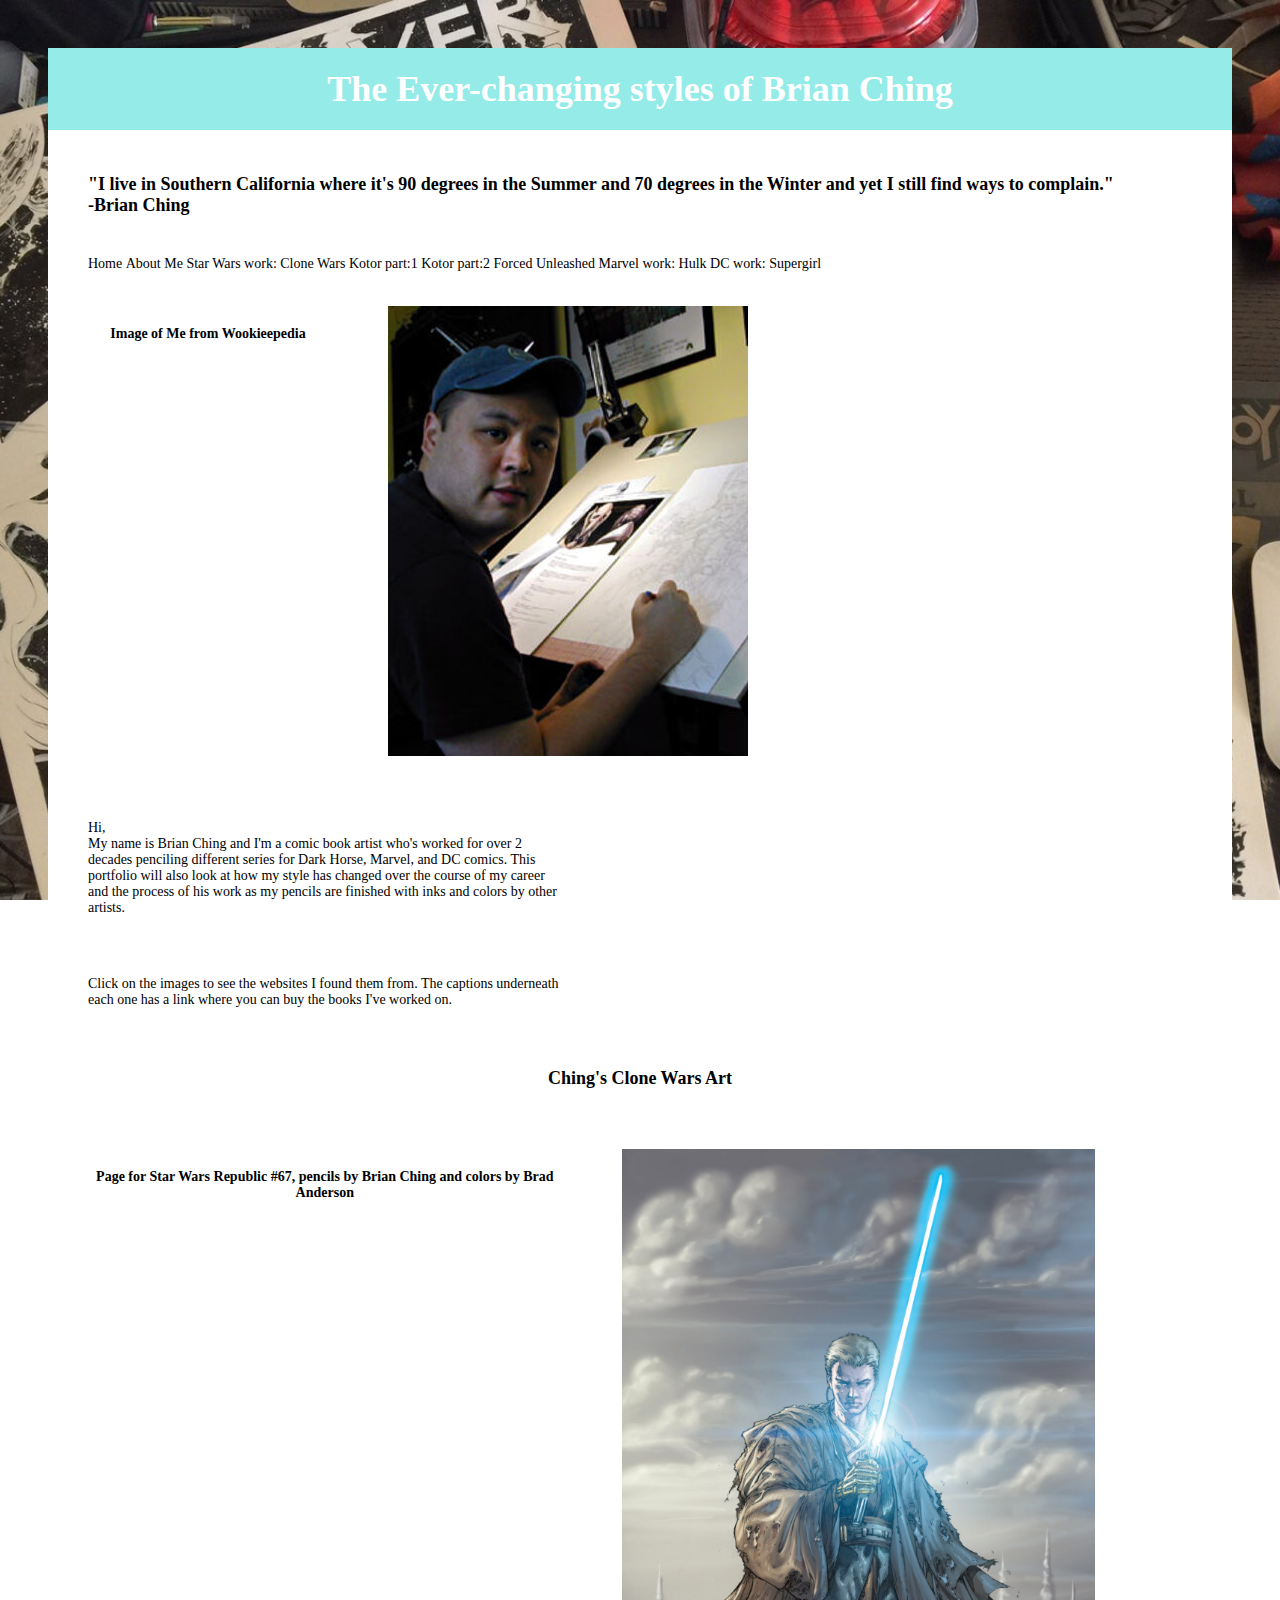
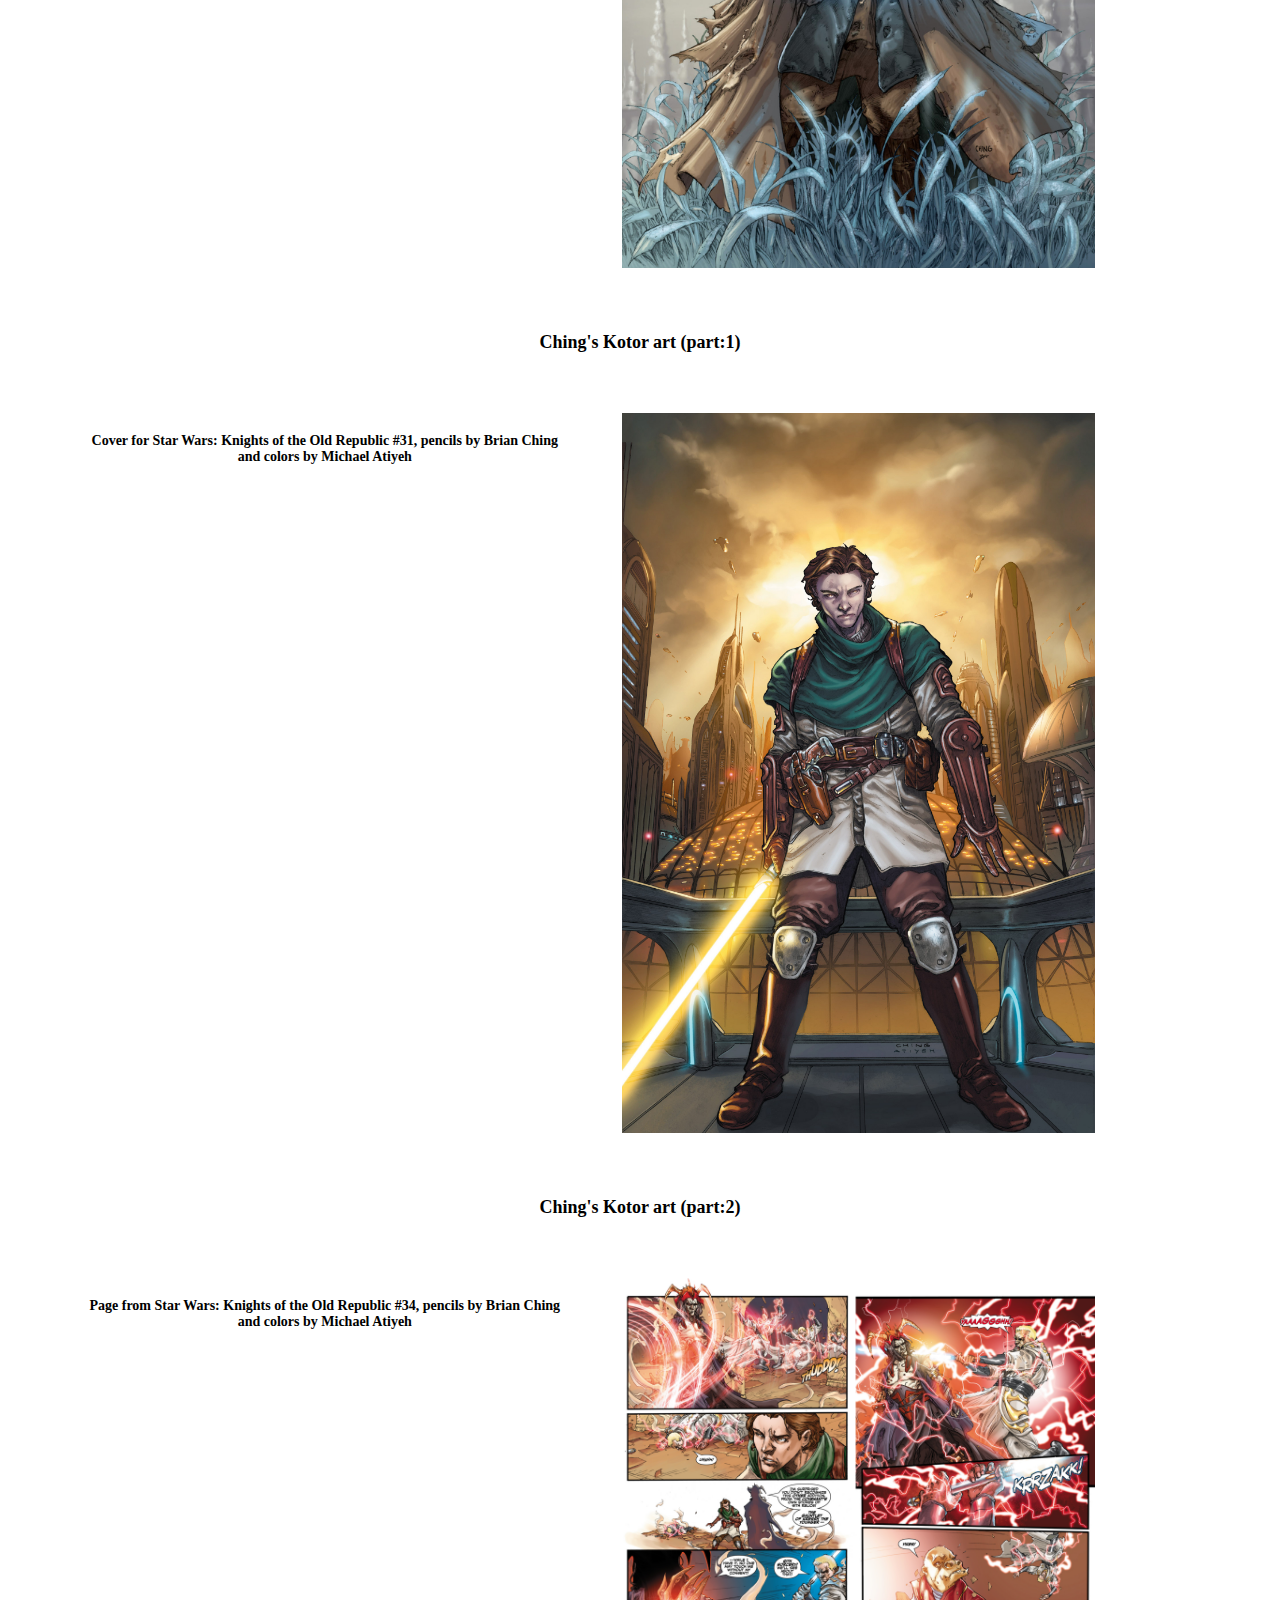
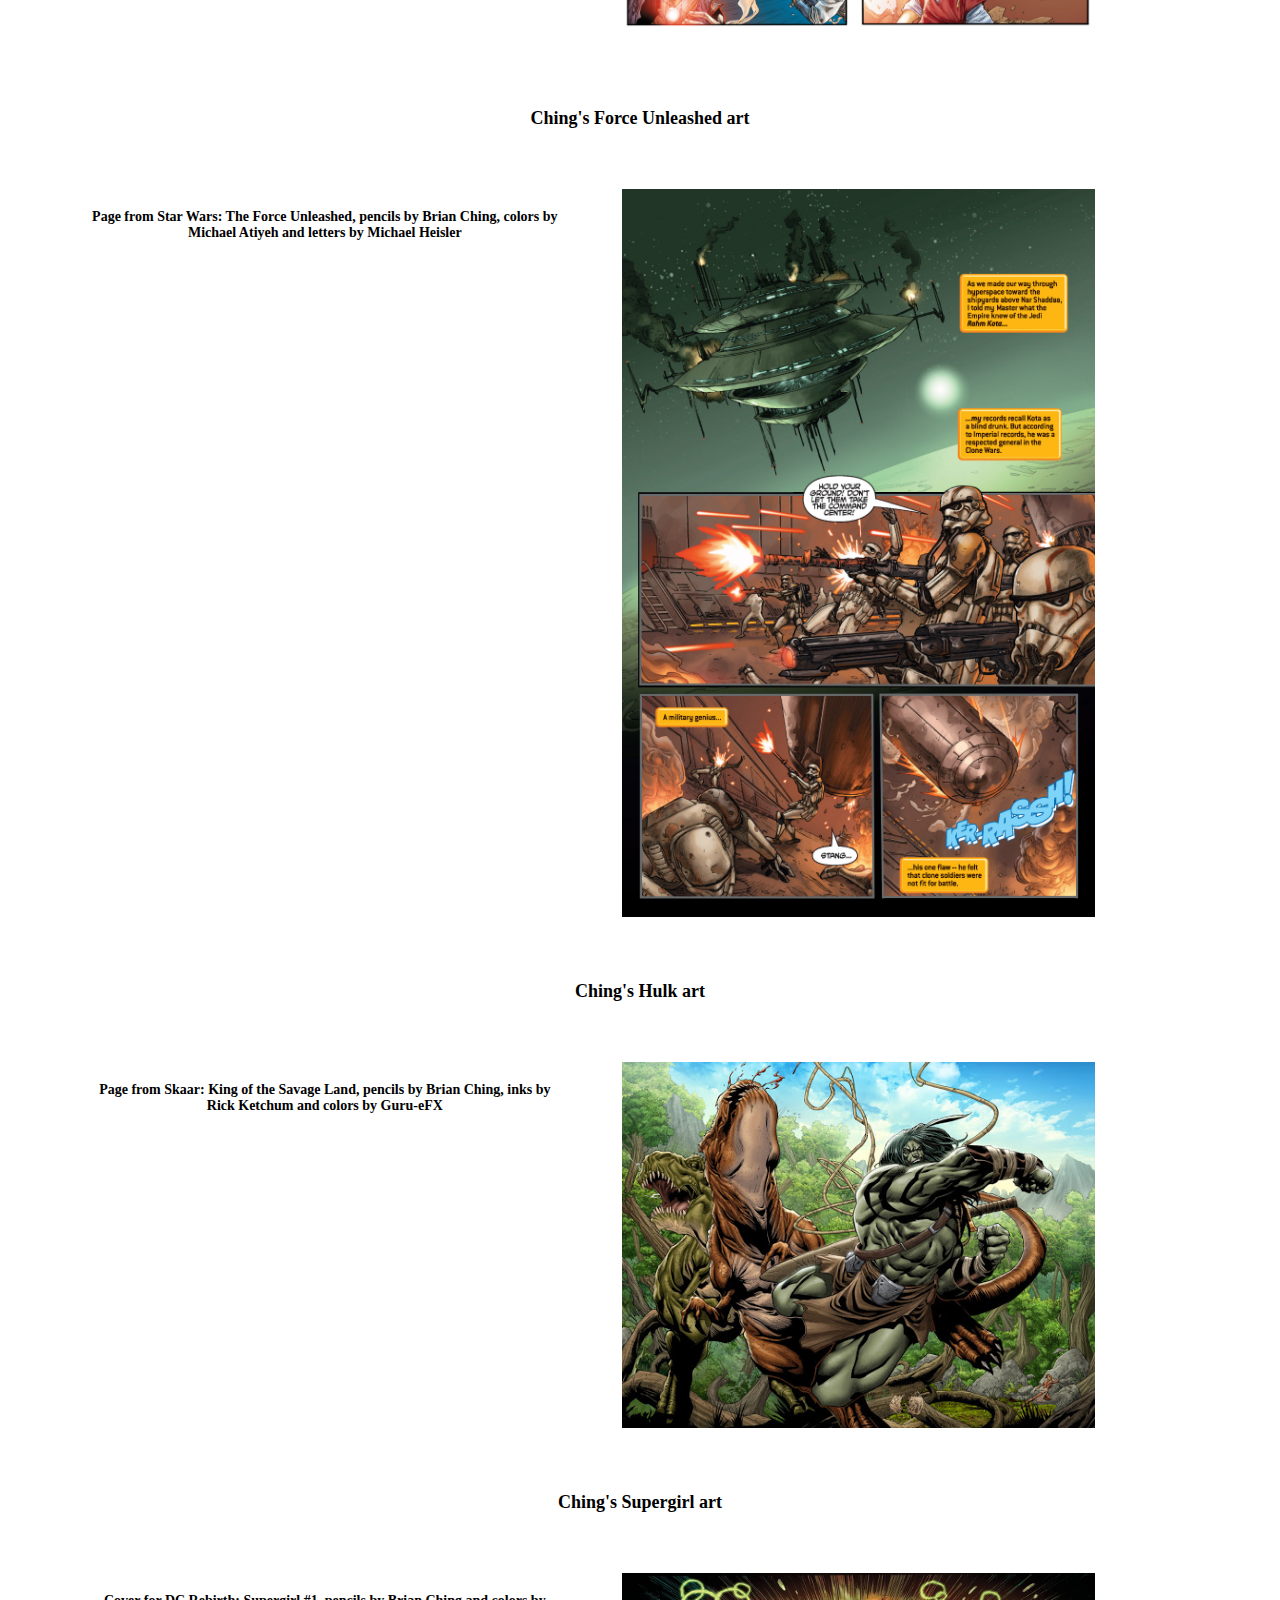
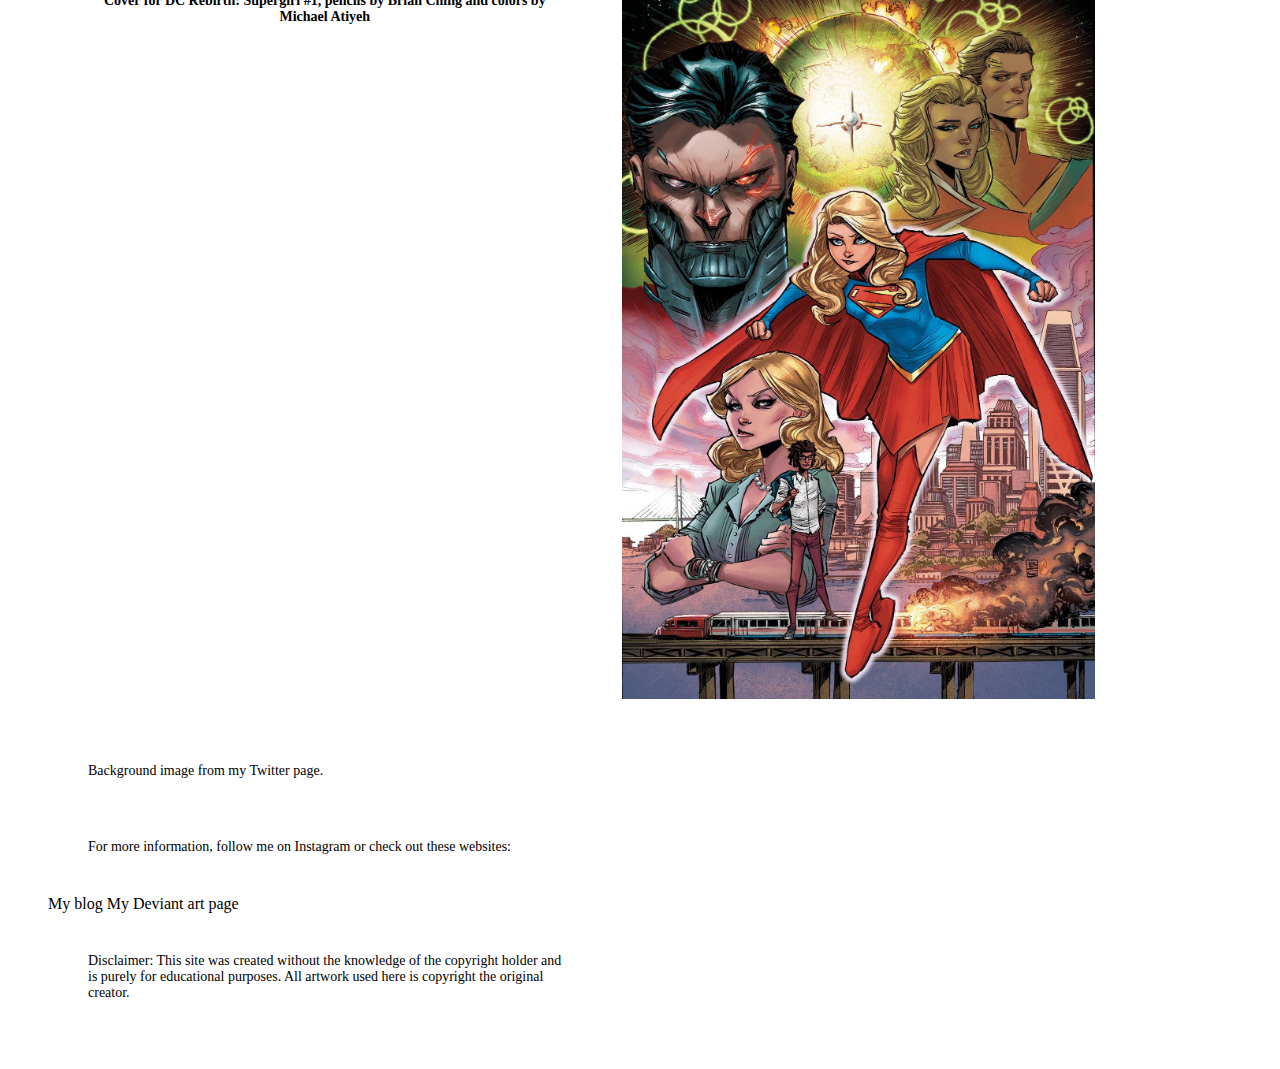
==== index.html @ 66b34fdb "Personalization" ====
<!DOCTYPE html>
<html>
    <head>
        <meta name="robots" content="noindex, nofollow">
        <title>Comic Book Artwork of Brian Ching</title>
        <link href="style.css" type="text/css" rel="stylesheet">
    </head>

    <body>
    
        <section>
        <!-- the content of your page goes here-->
        <h1><a id="title" href="index.html">The Ever-changing styles of Brian Ching</a></h1>
        <h2>"I live in Southern California where it's 90 degrees in the Summer and 70 degrees in the Winter and yet I still find ways to complain."<br>-Brian Ching</h2>
        <na class="nav">
            <ul>
                <li><a href="index.html">Home</a></li>
                <li><a href="aboutme.html">About Me</a></li>
                <li><a>Star Wars work:</a></li>
                <li><a href="clone.html">Clone Wars</a></li>
                <li><a href="kotor1.html">Kotor part:1</a></li>
                <li><a href="kotor2.html">Kotor part:2</a></li>
                <li><a href="unleashed.html">Forced Unleashed</a></li>
                <li><a>Marvel work:</a></li>
                <li><a href="skaar.html">Hulk</a></li>
                <li><a>DC work:</a></li>
                <li><a href="supergirl.html">Supergirl</a></li>
            </ul>
        </na>

        <a href="https://starwars.fandom.com/wiki/Brian_Ching"><img src="images/ching.jpg"></a>

        <h4>Image of Me from <a href="https://starwars.fandom.com/wiki/Brian_Ching">Wookieepedia</a></h4>

        <p>Hi, <br> My name is Brian Ching and I'm a comic book artist who's worked for over 2 decades penciling different series for Dark Horse, Marvel, and DC comics. This portfolio will also look at how my style has changed over the course of my career and the process of his work as my pencils are finished with inks and colors by other artists.</p>

        <p>Click on the images to see the websites I found them from. The captions underneath each one has a link where you can buy the books I've worked on.</p>
    
        <h3><a href="clone.html">Ching's Clone Wars Art</a></h3>

        <a href="https://starwars.fandom.com/wiki/Republic_67:_Forever_Young"><img src="images/cw2.jpg"></a>

        <h4>Page for <a href="https://www.amazon.com/Star-Republic-Great-Power-Restraint/dp/B0032RFLH0">Star Wars Republic #67</a>, pencils by Brian Ching and colors by Brad Anderson</h4>
    
        <h3><a href="kotor1.html">Ching's Kotor art (part:1)</a></h3>

        <a href="http://robertmullin.blogspot.com/p/the-old-republic.html"><img src="images/sw2.jpg"></a>

        <h4>Cover for <a href="https://www.amazon.com/Star-Wars-Knights-Republic-Turnabout/dp/B07H73RQ31">Star Wars: Knights of the Old Republic #31</a>, pencils by Brian Ching and colors by Michael Atiyeh</h4>
    
        <h3><a href="kotor2.html">Ching's Kotor art (part:2)</a></h3>

        <a href="https://www.fireden.net/co/thread/77145881/"><img src="images/kotor4.png"></a>

        <h4>Page from <a href="https://www.amazon.com/Star-Wars-Knights-Republic-2006-2010-ebook/dp/B016B0KQS8/ref=sr_1_2?dchild=1&keywords=knights+of+the+old+republic+%2334&qid=1586544350&s=books&sr=1-2">Star Wars: Knights of the Old Republic #34</a>, pencils by Brian Ching and colors by Michael Atiyeh</h4>
    
        <h3><a href="unleashed.html">Ching's Force Unleashed art</a></h3>

        <a href="https://viewcomics.me/star-wars-the-force-unleashed/issue-Full/20"><img src="images/tfu2.jpg"></a>

        <h4>Page from <a href="https://www.amazon.com/Force-Unleashed-Star-Wars/dp/1593078919/ref=sr_1_1?dchild=1&keywords=star+wars+force+unleashed+comic&qid=1586544060&s=books&sr=1-1">Star Wars: The Force Unleashed</a>, pencils by Brian Ching, colors by Michael Atiyeh and letters by Michael Heisler</h4>
    
        <h3><a href="skaar.html">Ching's Hulk art</a></h3>

        <a href="http://www.comicartcommunity.com/gallery/details.php?image_id=46063"><img src="images/skaar2.jpg"></a>

        <h4>Page from <a href="https://www.amazon.com/Skaar-King-Savage-Rob-Williams/dp/0785156941/ref=sr_1_2?dchild=1&keywords=skaar&qid=1586544020&s=books&sr=1-2">Skaar: King of the Savage Land</a>, pencils by Brian Ching, inks by Rick Ketchum and colors by Guru-eFX</h4>
    
        <h3><a href="supergirl.html">Ching's Supergirl art</a></h3>

        <a href="https://www.amazon.com/Supergirl-1-Brian-Ching/dp/B01LBHSUY8"><img src="images/super.jpg"></a>

        <h4>Cover for <a href="https://www.amazon.com/Supergirl-1-Brian-Ching/dp/B01LBHSUY8">DC Rebirth: Supergirl #1</a>, pencils by Brian Ching and colors by Michael Atiyeh</h4>

        <p>Background image from my <a href="https://twitter.com/chingbrian/status/1060637676510953472/photo/1">Twitter page.</a></p>

        <footer>
   
            <p>For more information, follow me on Instagram or check out these websites:</p>
   
            <a href="http://brianching.blogspot.com/">My blog</a>
        
            <a href="https://www.deviantart.com/bching">My Deviant art page</a>

            <p>Disclaimer: This site was created without the knowledge of the copyright holder and is purely for educational purposes. All artwork used here is copyright the original creator.</p>
        </footer>
    </section>
    </body>
</html>
---- style.css ----
p {
    color: black;
    font-size: 14px;
    background-color: white;
    padding: 20px;
    min-width: 240px;
    max-width: 40%;
    margin: 20px;
}

ul {
    font-size: 14px;
    list-style: none;
}

li {
    display: inline-block;
}

a {
    color: black;
    text-decoration: none;
}

h1 {
    text-align: center;
    display: block;
    font-size: 36px;
    background-color: #94ebe8;
    padding: 20px;
    min-width: 240px;
    max-width: 100%;
    font-family: Source Sans Pro;
}

h2 {
    background-color: white;
    padding: 20px;
    font-size: 18px;
    max-width: 100%;
    margin: 20px;
    min-width: 240px;
    display: block;
    font-family: Source Sans Pro;
}

h3 {
    background-color: white;
    display: block;
    padding: 20px;
    text-align: center;
    font-size: 18px;
    margin: 20px;
    min-width: 240px;
    max-width: 100%;
}

h4 {
    background-color: white;
    float: left;
    padding: 20px;
    text-align: center;
    font-size: 14px;
    max-width: 40%;
    margin: 20px;
    min-width: 240px;
}

section {
    background-color: white;
    min-width: 280px;
    margin: 40px;
    max-width: 100%;
    position: relative;
}

body {
    background-image: url("images/background.jpg");
    position: relative;
    background-size: 100%;
    background-attachment: fixed;
    display: inline-block;
}

img {
    min-width: 240px;
    max-width: 40%;
    margin: 20px;
}

#title {
    color: white;
}

footer {
    display: block;
    min-width: 240px;
    max-width: 100%;
}

@font-face {
    font-family: Source Sans Pro;
    src: "fonts/SourceSansPro-Regular";
}
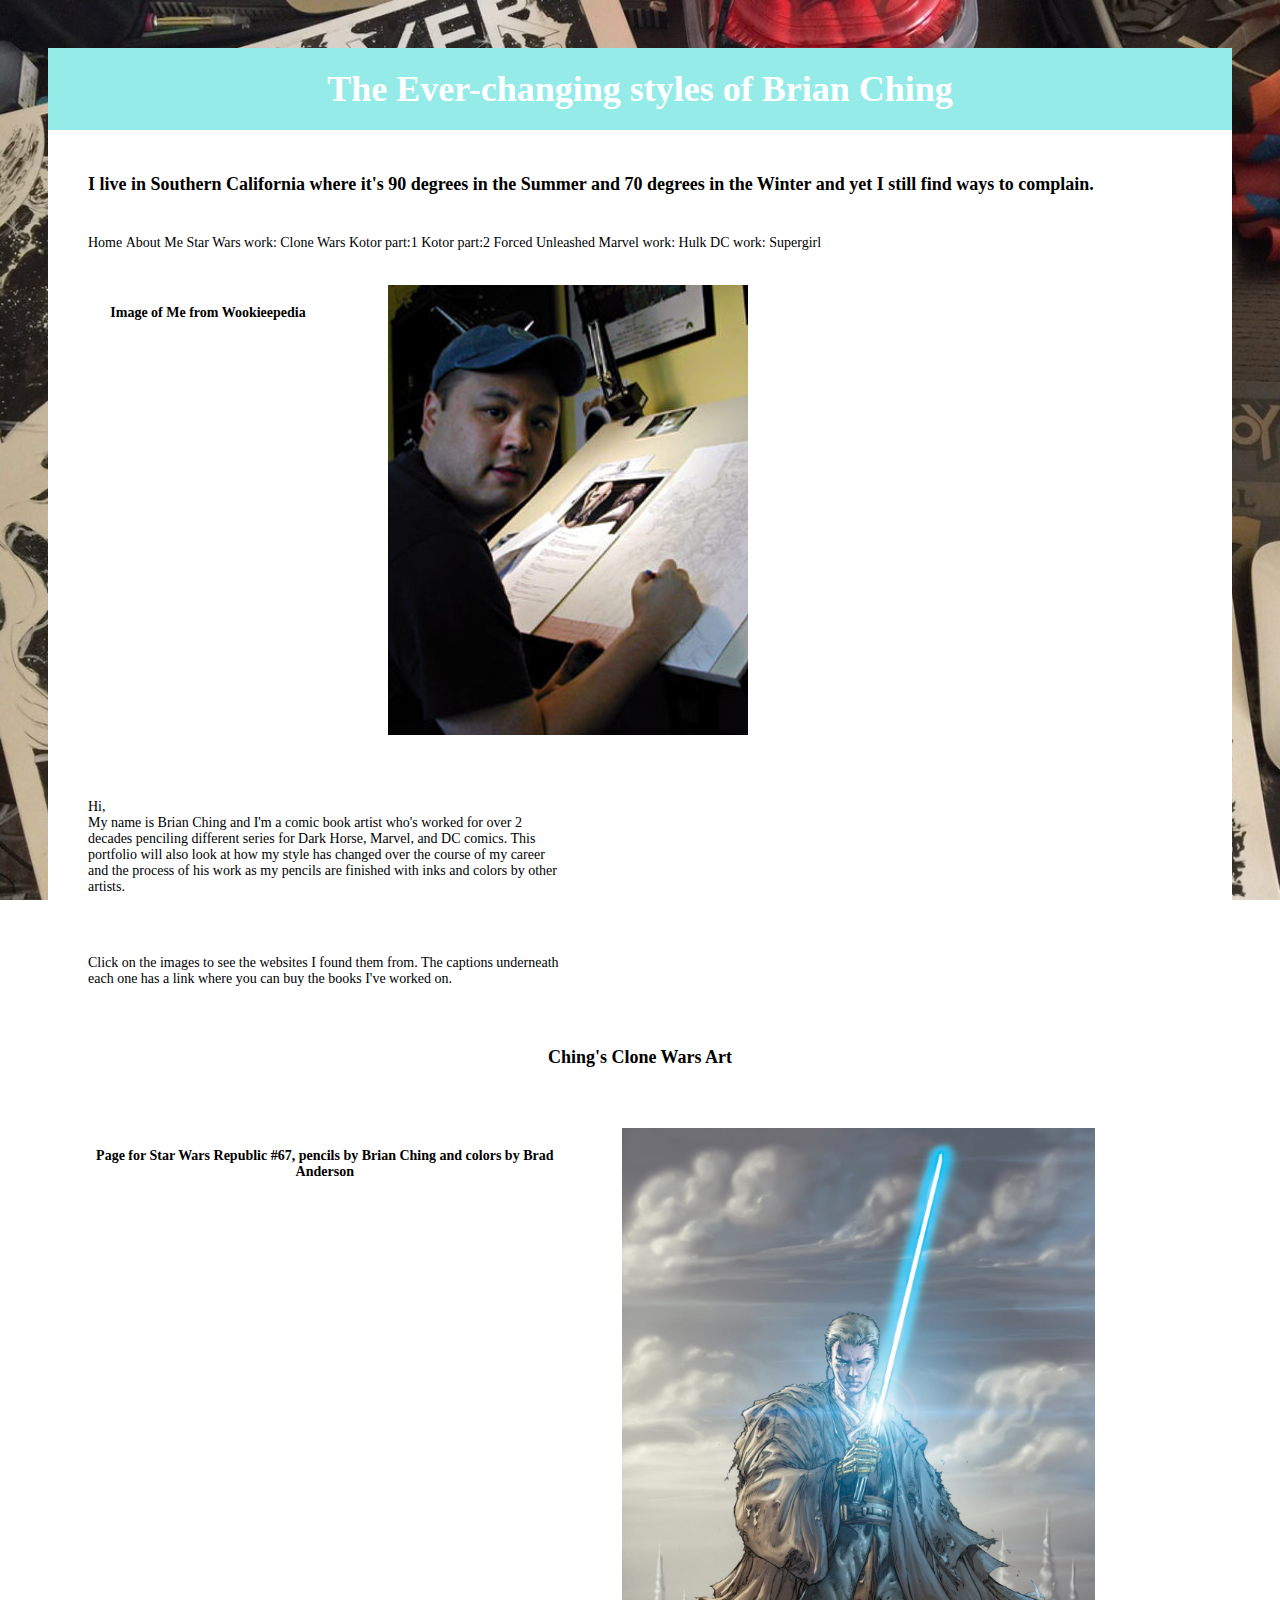
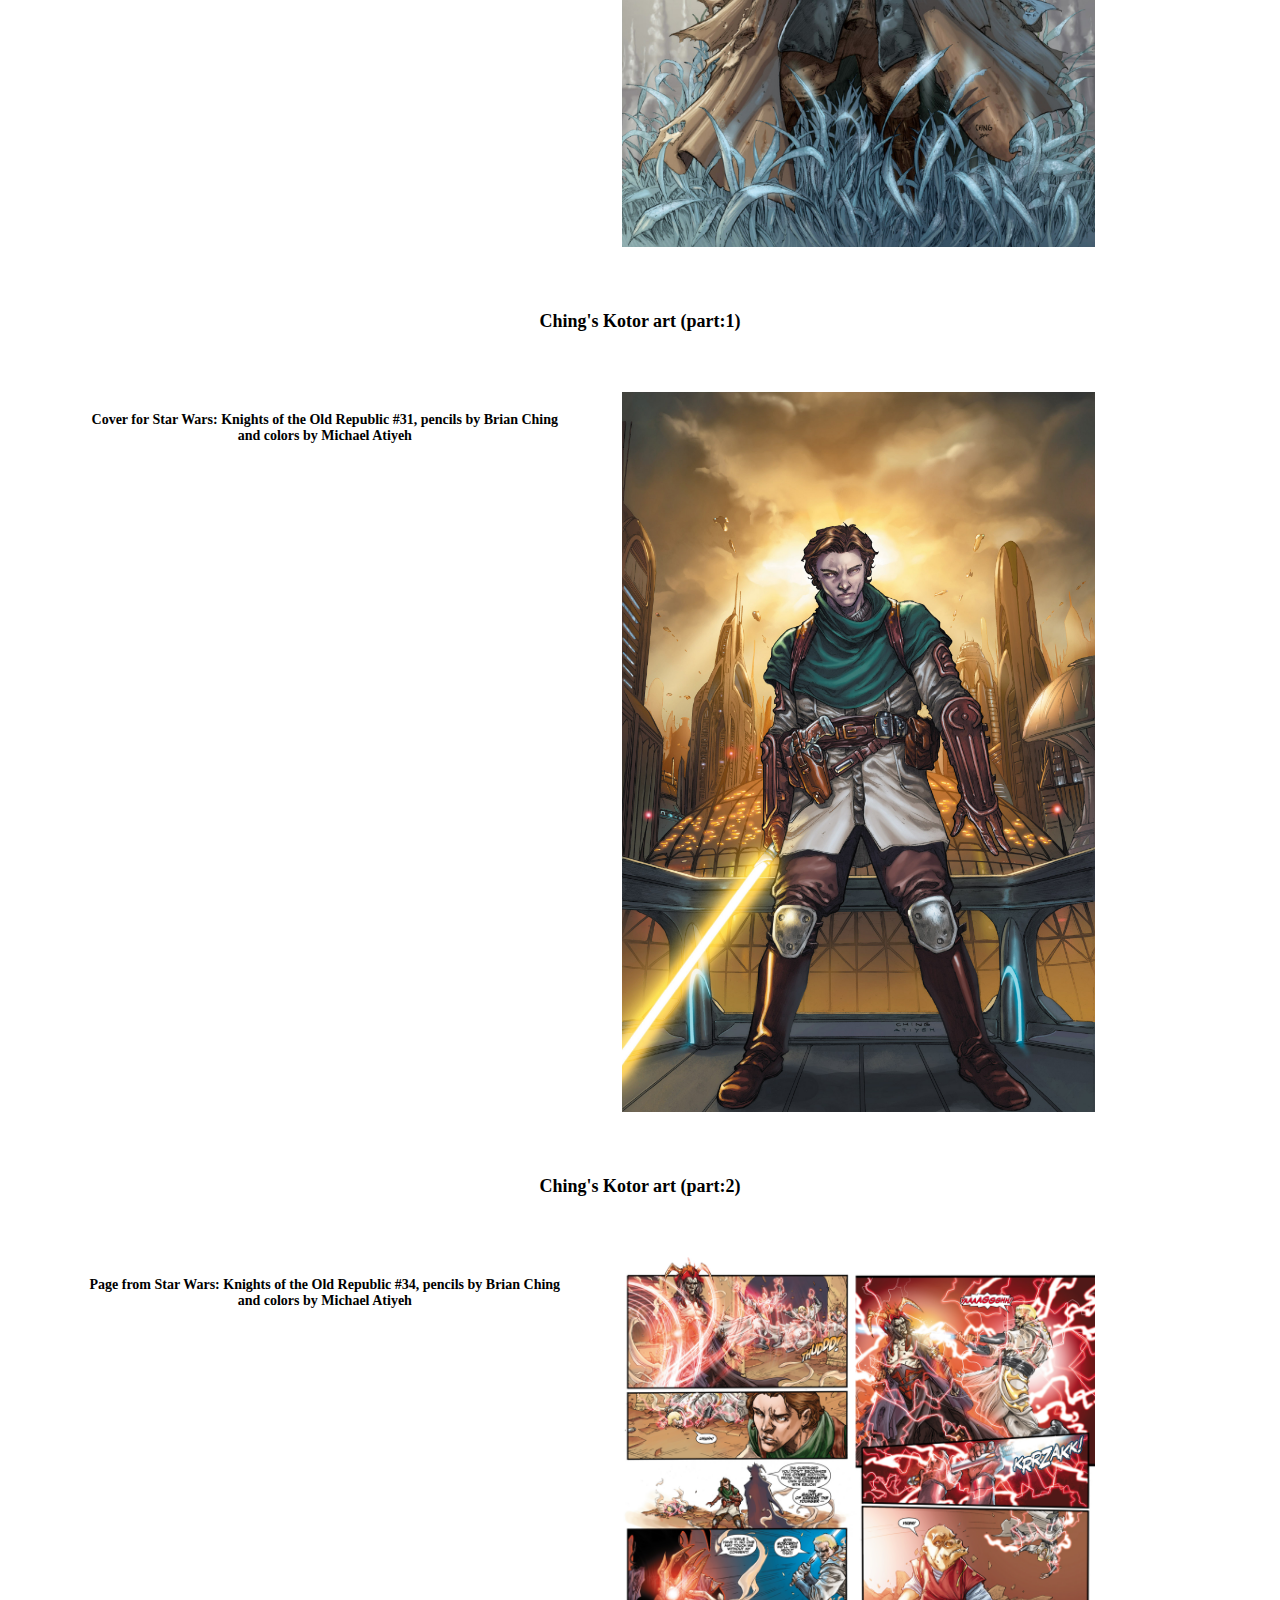
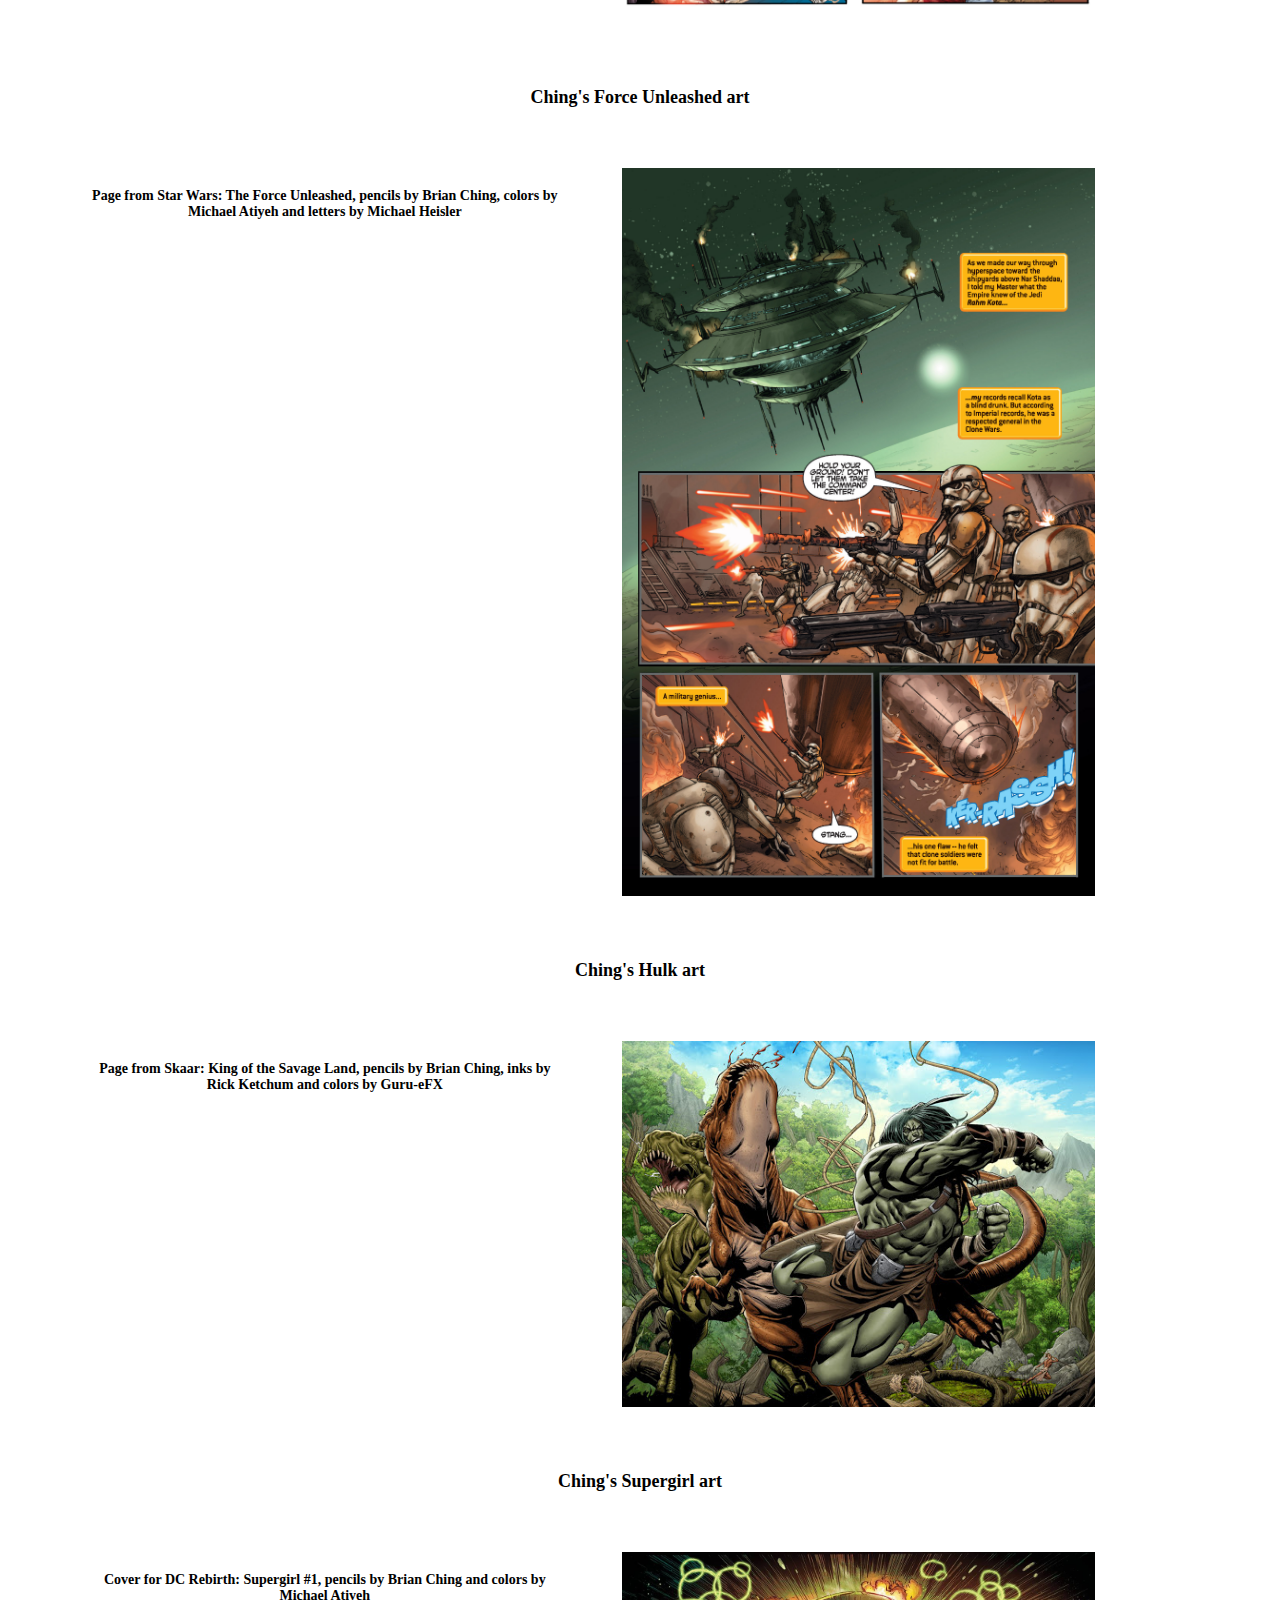
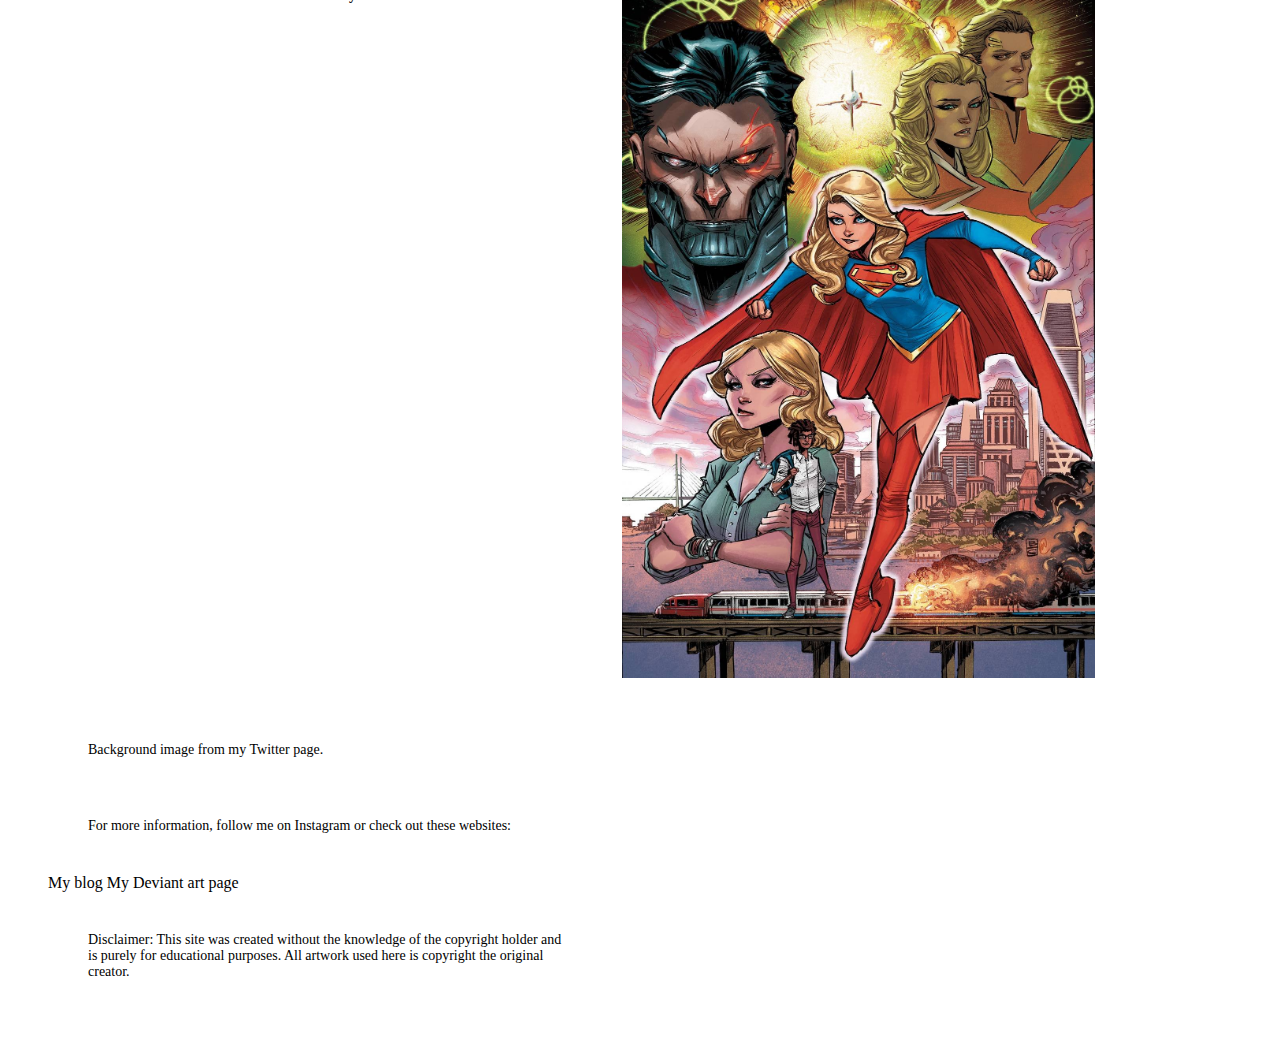
==== commit 194b3b12: "brs gone" ====
--- a/index.html
+++ b/index.html
@@ -11,7 +11,7 @@
         <section>
         <!-- the content of your page goes here-->
         <h1><a id="title" href="index.html">The Ever-changing styles of Brian Ching</a></h1>
-        <h2>"I live in Southern California where it's 90 degrees in the Summer and 70 degrees in the Winter and yet I still find ways to complain."<br>-Brian Ching</h2>
+        <h2>I live in Southern California where it's 90 degrees in the Summer and 70 degrees in the Winter and yet I still find ways to complain.</h2>
         <na class="nav">
             <ul>
                 <li><a href="index.html">Home</a></li>
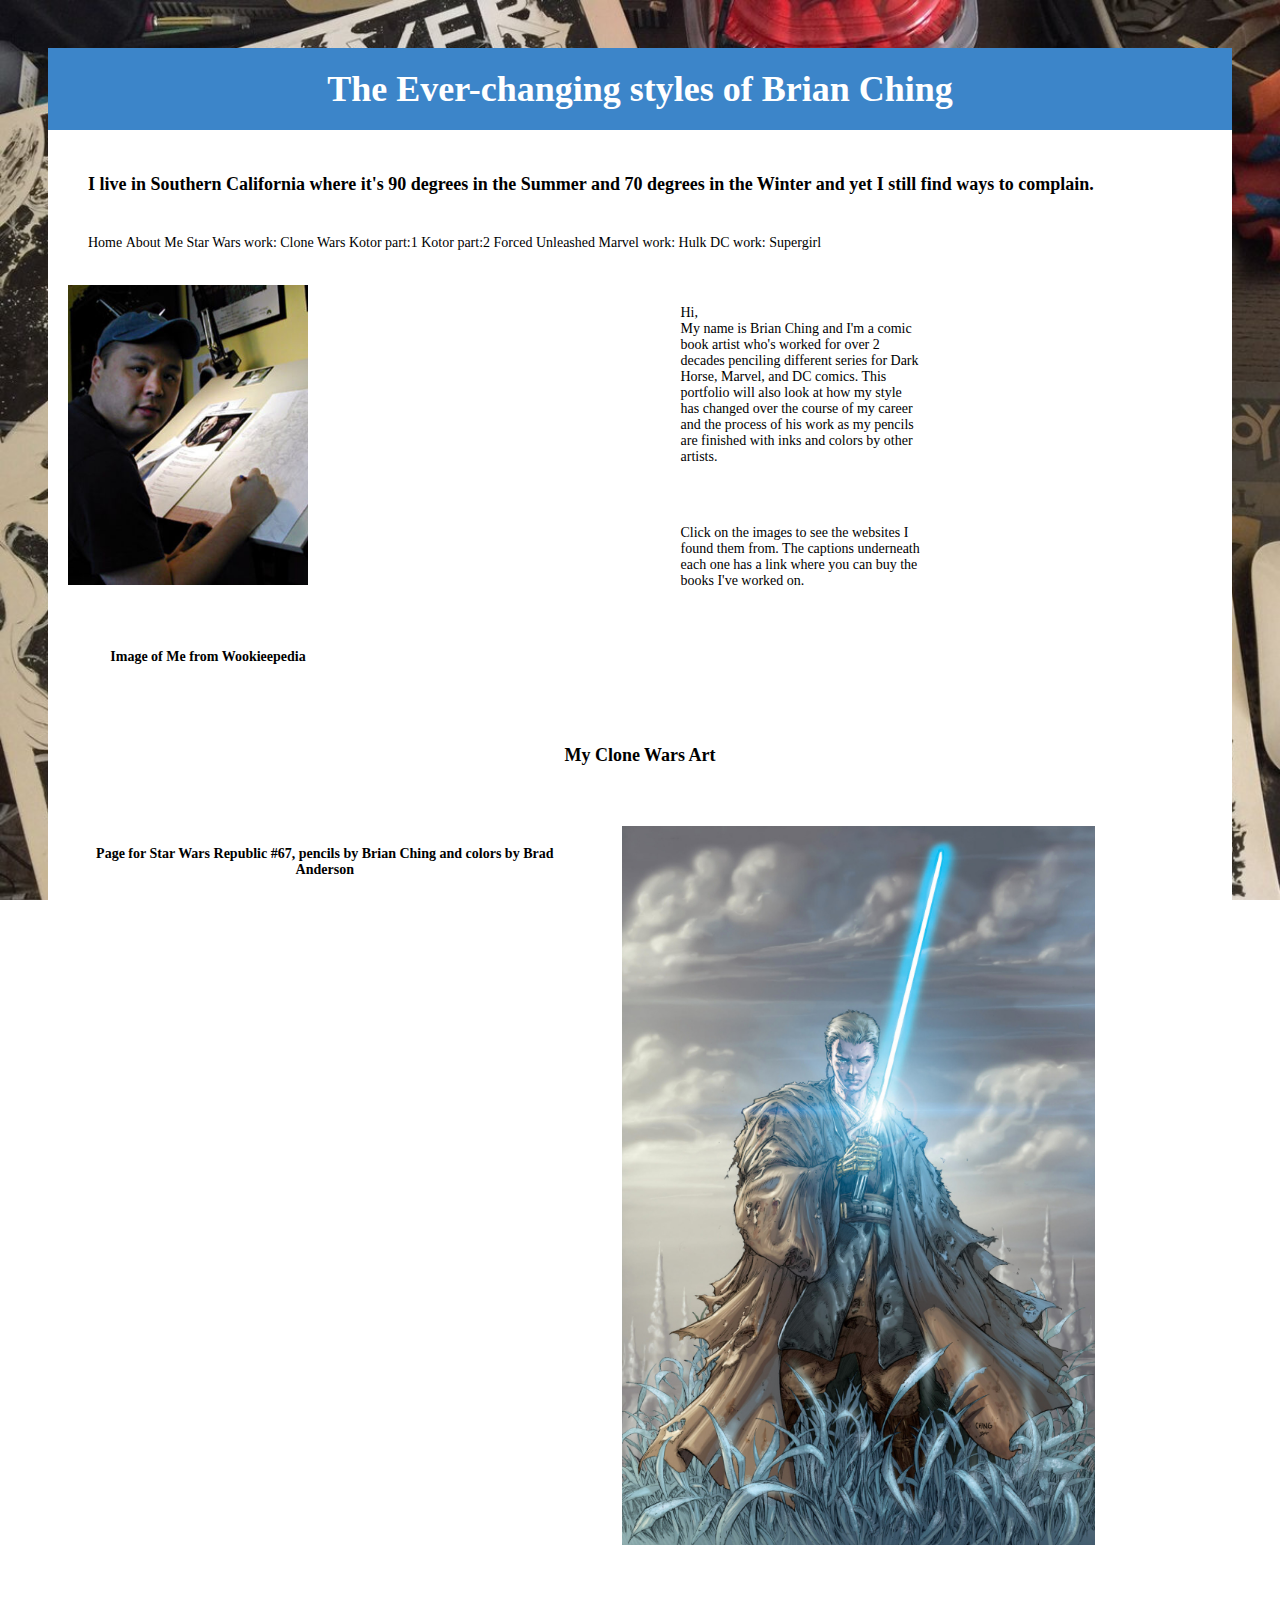
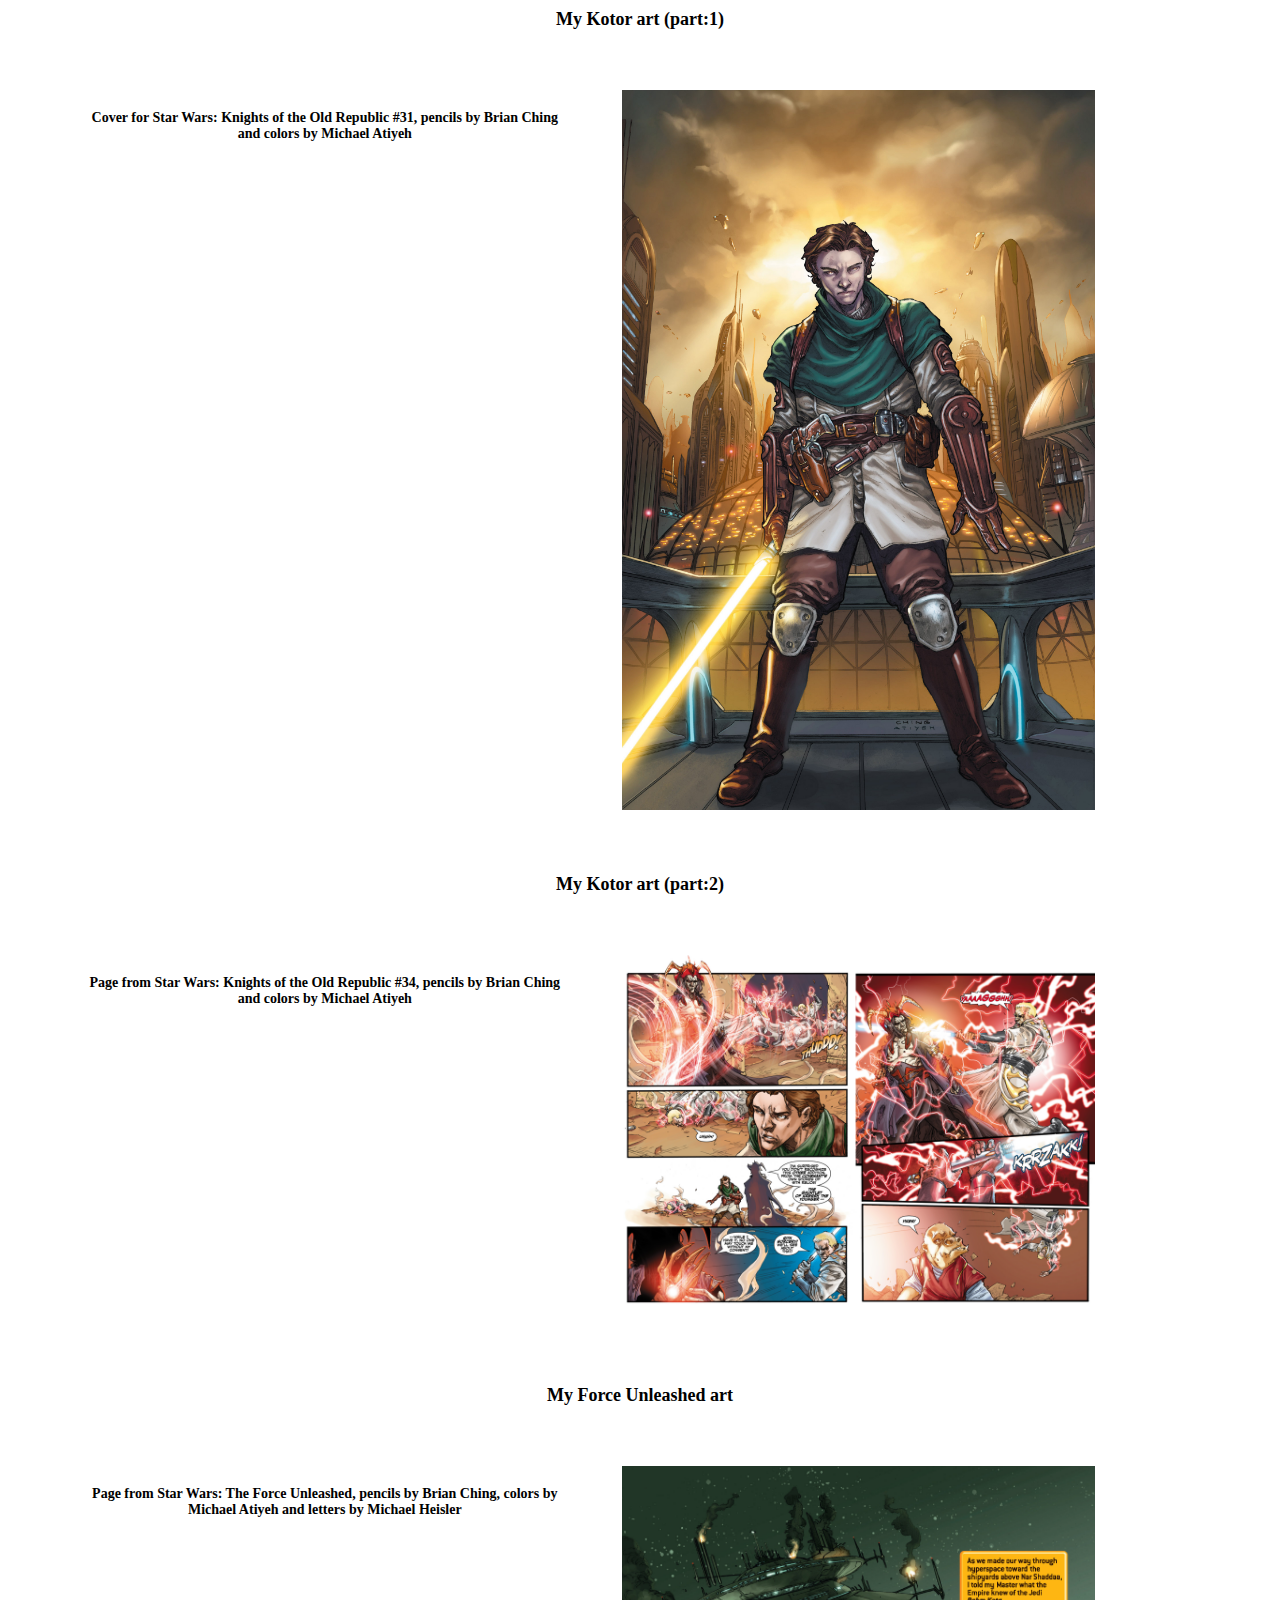
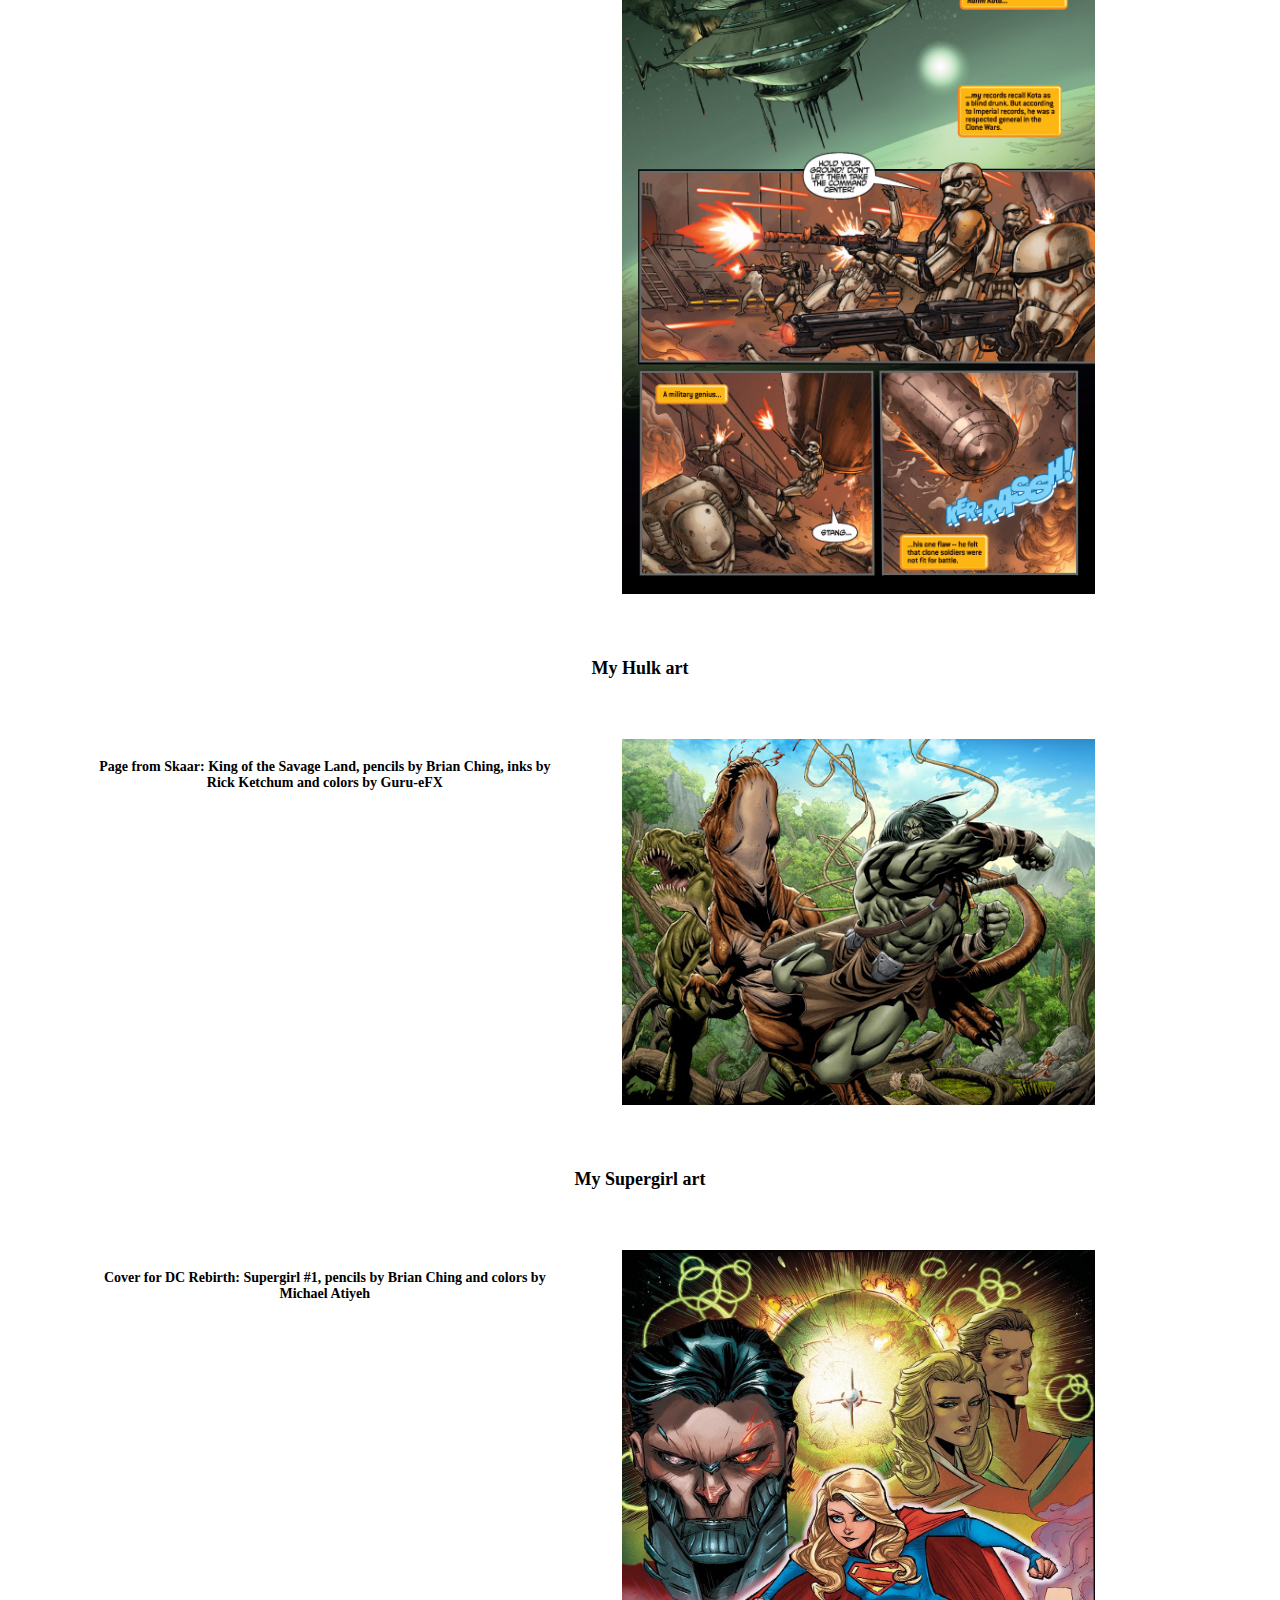
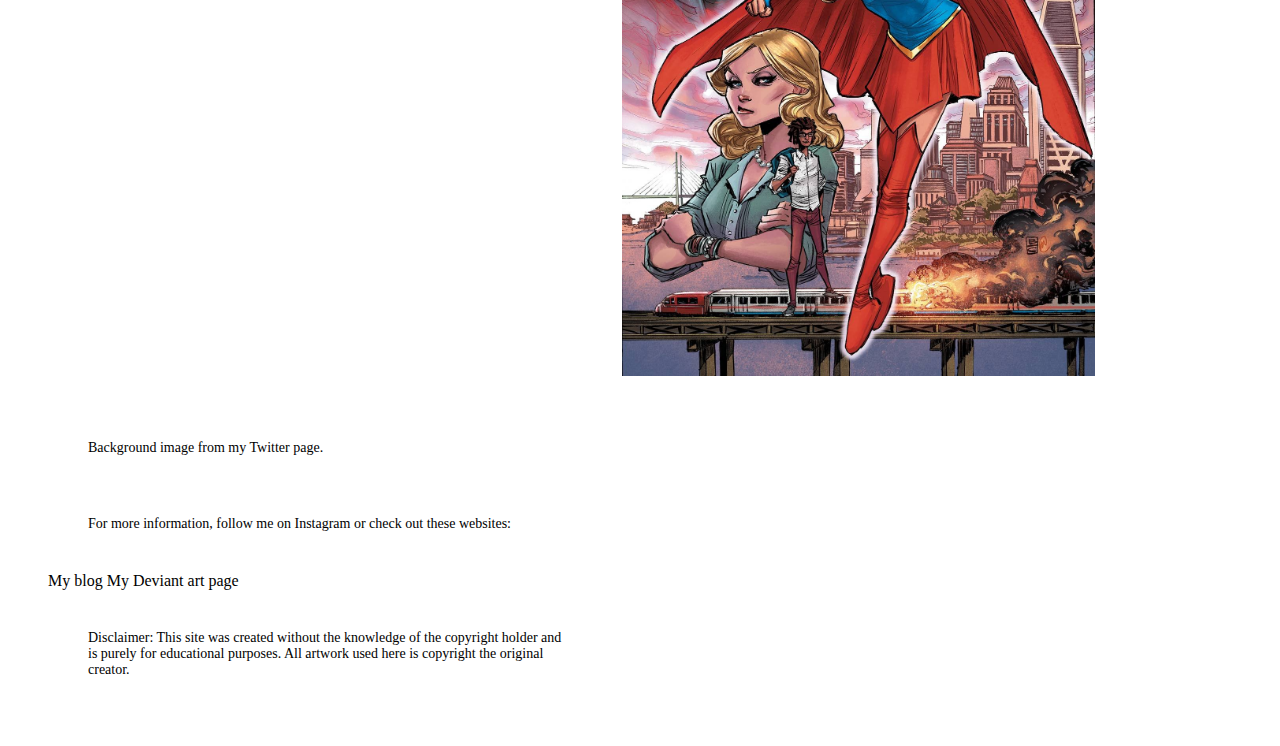
==== commit 4a9d7a6e: "colors and grids" ====
--- a/index.html
+++ b/index.html
@@ -28,45 +28,52 @@
             </ul>
         </na>
 
-        <a href="https://starwars.fandom.com/wiki/Brian_Ching"><img src="images/ching.jpg"></a>
+        <div class="index1">
+            <div class="image1">
+                <a href="https://starwars.fandom.com/wiki/Brian_Ching"><img src="images/ching.jpg"></a>
 
-        <h4>Image of Me from <a href="https://starwars.fandom.com/wiki/Brian_Ching">Wookieepedia</a></h4>
+                <h4>Image of Me from <a href="https://starwars.fandom.com/wiki/Brian_Ching">Wookieepedia</a></h4>
+            </div>
+        
+            <div class="text1">
+                <p>Hi, <br> My name is Brian Ching and I'm a comic book artist who's worked for over 2 decades penciling different series for Dark Horse, Marvel, and DC comics. This portfolio will also look at how my style has changed over the course of my career and the process of his work as my pencils are finished with inks and colors by other artists.</p>
 
-        <p>Hi, <br> My name is Brian Ching and I'm a comic book artist who's worked for over 2 decades penciling different series for Dark Horse, Marvel, and DC comics. This portfolio will also look at how my style has changed over the course of my career and the process of his work as my pencils are finished with inks and colors by other artists.</p>
+                <p>Click on the images to see the websites I found them from. The captions underneath each one has a link where you can buy the books I've worked on.</p>
+            </div>
 
-        <p>Click on the images to see the websites I found them from. The captions underneath each one has a link where you can buy the books I've worked on.</p>
+    </div>
     
-        <h3><a href="clone.html">Ching's Clone Wars Art</a></h3>
+        <h3><a href="clone.html">My Clone Wars Art</a></h3>
 
         <a href="https://starwars.fandom.com/wiki/Republic_67:_Forever_Young"><img src="images/cw2.jpg"></a>
 
         <h4>Page for <a href="https://www.amazon.com/Star-Republic-Great-Power-Restraint/dp/B0032RFLH0">Star Wars Republic #67</a>, pencils by Brian Ching and colors by Brad Anderson</h4>
     
-        <h3><a href="kotor1.html">Ching's Kotor art (part:1)</a></h3>
+        <h3><a href="kotor1.html">My Kotor art (part:1)</a></h3>
 
         <a href="http://robertmullin.blogspot.com/p/the-old-republic.html"><img src="images/sw2.jpg"></a>
 
         <h4>Cover for <a href="https://www.amazon.com/Star-Wars-Knights-Republic-Turnabout/dp/B07H73RQ31">Star Wars: Knights of the Old Republic #31</a>, pencils by Brian Ching and colors by Michael Atiyeh</h4>
     
-        <h3><a href="kotor2.html">Ching's Kotor art (part:2)</a></h3>
+        <h3><a href="kotor2.html">My Kotor art (part:2)</a></h3>
 
         <a href="https://www.fireden.net/co/thread/77145881/"><img src="images/kotor4.png"></a>
 
         <h4>Page from <a href="https://www.amazon.com/Star-Wars-Knights-Republic-2006-2010-ebook/dp/B016B0KQS8/ref=sr_1_2?dchild=1&keywords=knights+of+the+old+republic+%2334&qid=1586544350&s=books&sr=1-2">Star Wars: Knights of the Old Republic #34</a>, pencils by Brian Ching and colors by Michael Atiyeh</h4>
     
-        <h3><a href="unleashed.html">Ching's Force Unleashed art</a></h3>
+        <h3><a href="unleashed.html">My Force Unleashed art</a></h3>
 
         <a href="https://viewcomics.me/star-wars-the-force-unleashed/issue-Full/20"><img src="images/tfu2.jpg"></a>
 
         <h4>Page from <a href="https://www.amazon.com/Force-Unleashed-Star-Wars/dp/1593078919/ref=sr_1_1?dchild=1&keywords=star+wars+force+unleashed+comic&qid=1586544060&s=books&sr=1-1">Star Wars: The Force Unleashed</a>, pencils by Brian Ching, colors by Michael Atiyeh and letters by Michael Heisler</h4>
     
-        <h3><a href="skaar.html">Ching's Hulk art</a></h3>
+        <h3><a href="skaar.html">My Hulk art</a></h3>
 
         <a href="http://www.comicartcommunity.com/gallery/details.php?image_id=46063"><img src="images/skaar2.jpg"></a>
 
         <h4>Page from <a href="https://www.amazon.com/Skaar-King-Savage-Rob-Williams/dp/0785156941/ref=sr_1_2?dchild=1&keywords=skaar&qid=1586544020&s=books&sr=1-2">Skaar: King of the Savage Land</a>, pencils by Brian Ching, inks by Rick Ketchum and colors by Guru-eFX</h4>
     
-        <h3><a href="supergirl.html">Ching's Supergirl art</a></h3>
+        <h3><a href="supergirl.html">My Supergirl art</a></h3>
 
         <a href="https://www.amazon.com/Supergirl-1-Brian-Ching/dp/B01LBHSUY8"><img src="images/super.jpg"></a>
 
--- a/style.css
+++ b/style.css
@@ -15,6 +15,7 @@
 
 li {
     display: inline-block;
+    font-family: Source Sans Pro;
 }
 
 a {
@@ -26,7 +27,7 @@
     text-align: center;
     display: block;
     font-size: 36px;
-    background-color: #94ebe8;
+    background-color: #3c85c9;
     padding: 20px;
     min-width: 240px;
     max-width: 100%;
@@ -98,6 +99,37 @@
     max-width: 100%;
 }
 
+ol li a {
+    opacity: 0;
+    display: block;
+}
+
+ol li a:hover {
+    visibility: visible;
+    opacity: 1;
+    display: block;
+    background-color: #3c85c9;
+    clear: both;
+}
+
+.image1 {
+    grid-area: image;
+    display: block;
+}
+
+.text1 {
+    grid-area: text;
+    display: block;
+}
+
+.index1 {
+    display: grid;
+    grid-template-columns: 1fr 1fr;
+    grid-template-rows: auto;
+    gap: 1px 1px;
+    grid-template-areas: "image text";
+}
+
 @font-face {
     font-family: Source Sans Pro;
     src: "fonts/SourceSansPro-Regular";
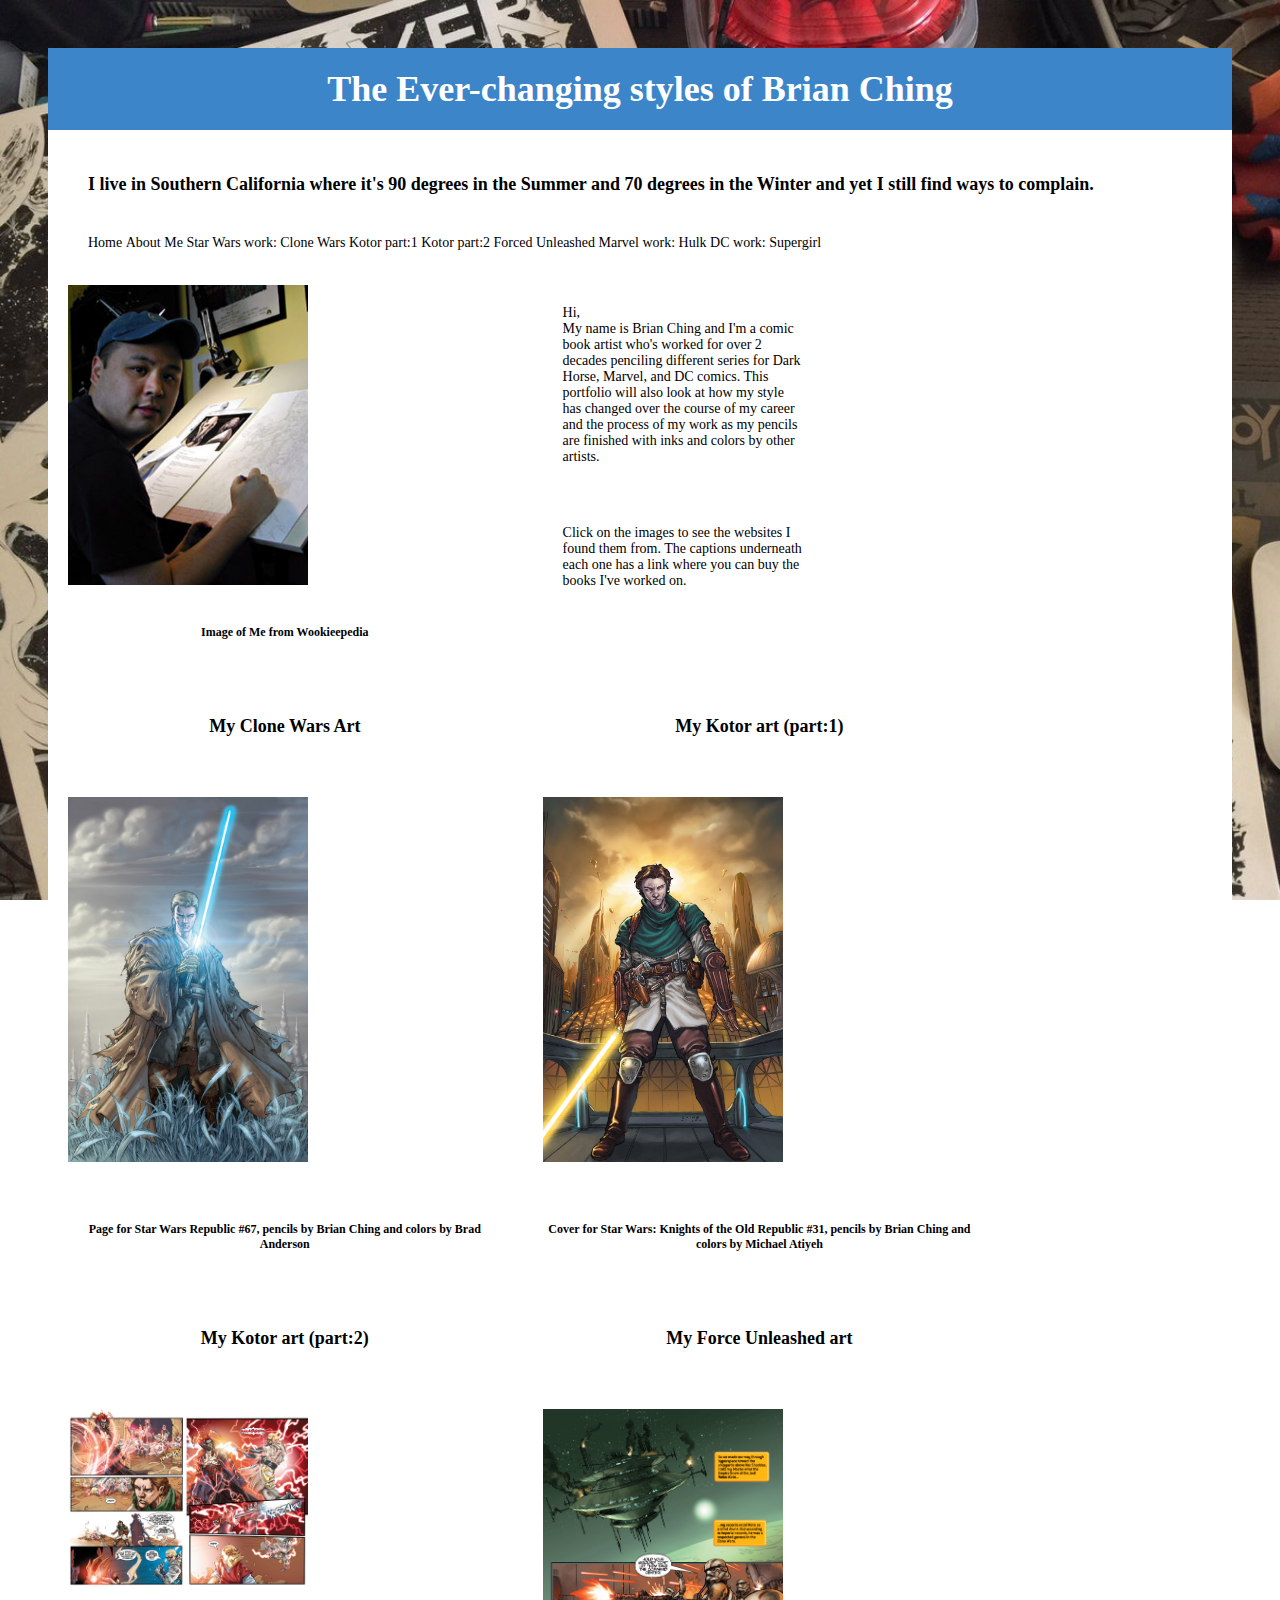
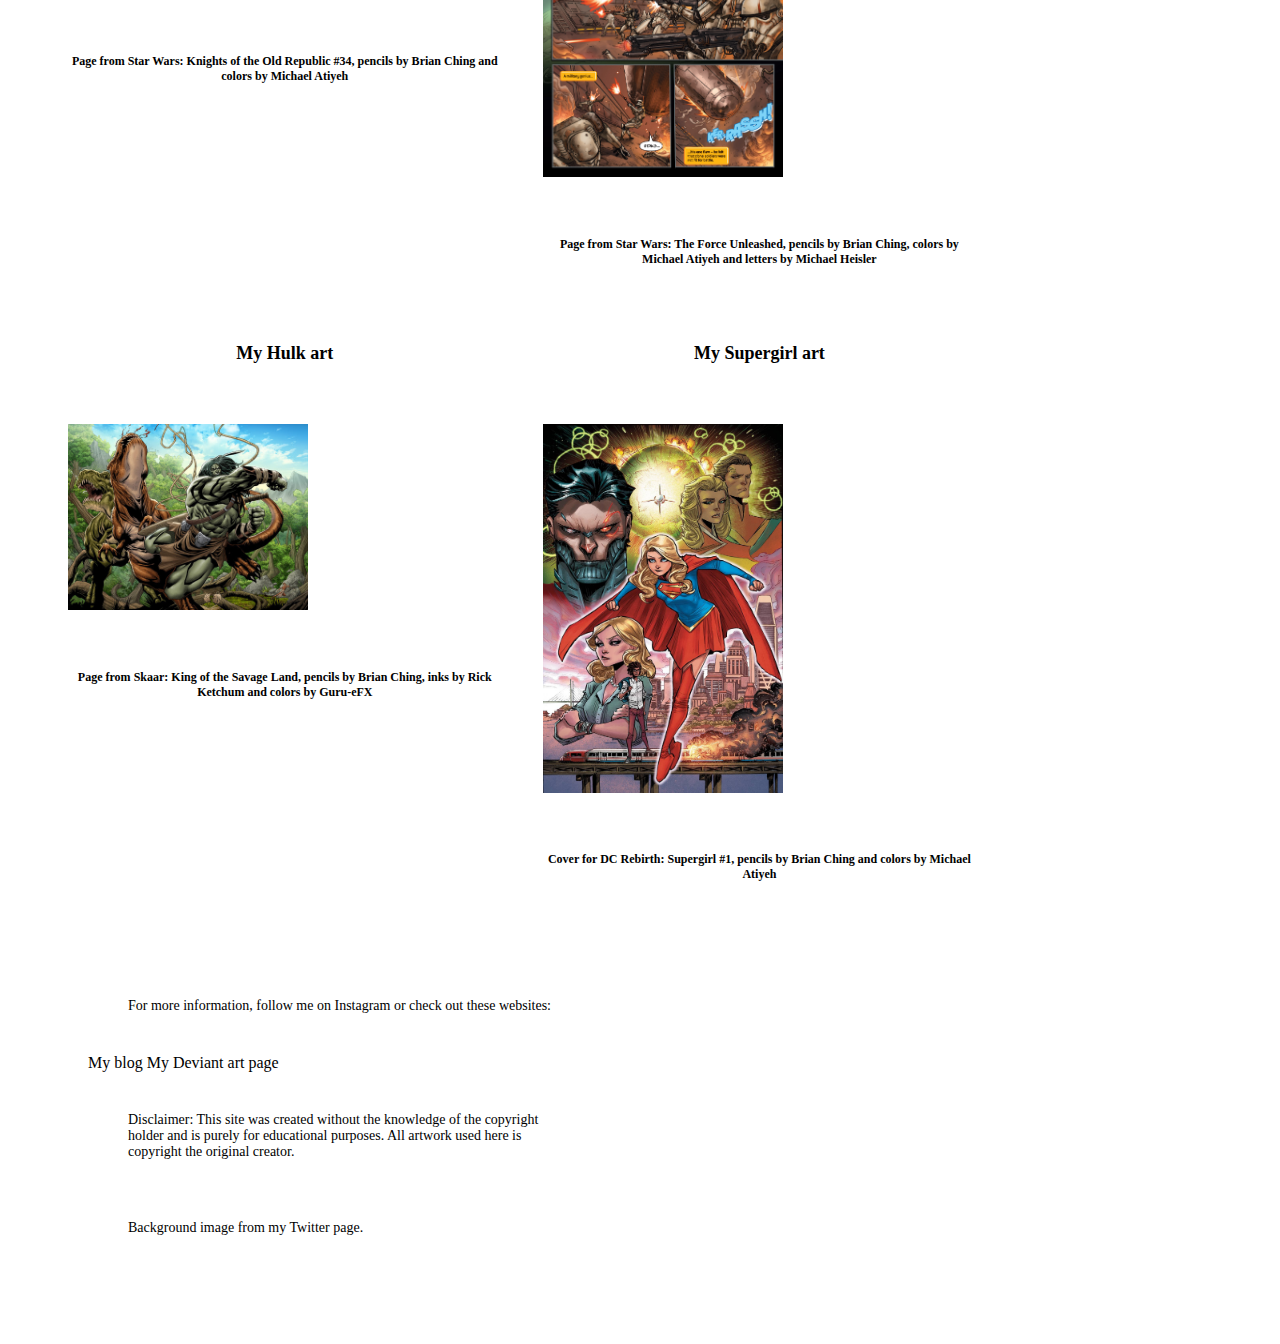
==== commit 089b573e: "styles" ====
--- a/index.html
+++ b/index.html
@@ -30,58 +30,74 @@
 
         <div class="index1">
             <div class="image1">
-                <a href="https://starwars.fandom.com/wiki/Brian_Ching"><img src="images/ching.jpg"></a>
+                <a href="https://starwars.fandom.com/wiki/Brian_Ching"><img class="image1" src="images/ching.jpg"></a>
 
                 <h4>Image of Me from <a href="https://starwars.fandom.com/wiki/Brian_Ching">Wookieepedia</a></h4>
             </div>
         
             <div class="text1">
-                <p>Hi, <br> My name is Brian Ching and I'm a comic book artist who's worked for over 2 decades penciling different series for Dark Horse, Marvel, and DC comics. This portfolio will also look at how my style has changed over the course of my career and the process of his work as my pencils are finished with inks and colors by other artists.</p>
+                <p>Hi, <br> My name is Brian Ching and I'm a comic book artist who's worked for over 2 decades penciling different series for Dark Horse, Marvel, and DC comics. This portfolio will also look at how my style has changed over the course of my career and the process of my work as my pencils are finished with inks and colors by other artists.</p>
 
                 <p>Click on the images to see the websites I found them from. The captions underneath each one has a link where you can buy the books I've worked on.</p>
             </div>
 
     </div>
     
+    <div class="index1">
+        <div class="image1">
         <h3><a href="clone.html">My Clone Wars Art</a></h3>
 
         <a href="https://starwars.fandom.com/wiki/Republic_67:_Forever_Young"><img src="images/cw2.jpg"></a>
 
         <h4>Page for <a href="https://www.amazon.com/Star-Republic-Great-Power-Restraint/dp/B0032RFLH0">Star Wars Republic #67</a>, pencils by Brian Ching and colors by Brad Anderson</h4>
+    </div>
     
+    <div class="text1">
         <h3><a href="kotor1.html">My Kotor art (part:1)</a></h3>
 
         <a href="http://robertmullin.blogspot.com/p/the-old-republic.html"><img src="images/sw2.jpg"></a>
 
         <h4>Cover for <a href="https://www.amazon.com/Star-Wars-Knights-Republic-Turnabout/dp/B07H73RQ31">Star Wars: Knights of the Old Republic #31</a>, pencils by Brian Ching and colors by Michael Atiyeh</h4>
+    </div>
+    </div>
     
+    <div class="index1">
+        <div class="image1">
         <h3><a href="kotor2.html">My Kotor art (part:2)</a></h3>
 
         <a href="https://www.fireden.net/co/thread/77145881/"><img src="images/kotor4.png"></a>
 
         <h4>Page from <a href="https://www.amazon.com/Star-Wars-Knights-Republic-2006-2010-ebook/dp/B016B0KQS8/ref=sr_1_2?dchild=1&keywords=knights+of+the+old+republic+%2334&qid=1586544350&s=books&sr=1-2">Star Wars: Knights of the Old Republic #34</a>, pencils by Brian Ching and colors by Michael Atiyeh</h4>
+    </div>
     
+        <div class="text1">
         <h3><a href="unleashed.html">My Force Unleashed art</a></h3>
 
         <a href="https://viewcomics.me/star-wars-the-force-unleashed/issue-Full/20"><img src="images/tfu2.jpg"></a>
 
         <h4>Page from <a href="https://www.amazon.com/Force-Unleashed-Star-Wars/dp/1593078919/ref=sr_1_1?dchild=1&keywords=star+wars+force+unleashed+comic&qid=1586544060&s=books&sr=1-1">Star Wars: The Force Unleashed</a>, pencils by Brian Ching, colors by Michael Atiyeh and letters by Michael Heisler</h4>
-    
+    </div>
+</div>
+
+        <div class="index1">
+        <div class="image1">
         <h3><a href="skaar.html">My Hulk art</a></h3>
 
         <a href="http://www.comicartcommunity.com/gallery/details.php?image_id=46063"><img src="images/skaar2.jpg"></a>
 
         <h4>Page from <a href="https://www.amazon.com/Skaar-King-Savage-Rob-Williams/dp/0785156941/ref=sr_1_2?dchild=1&keywords=skaar&qid=1586544020&s=books&sr=1-2">Skaar: King of the Savage Land</a>, pencils by Brian Ching, inks by Rick Ketchum and colors by Guru-eFX</h4>
-    
+        </div>
+
+        <div class="text1">
         <h3><a href="supergirl.html">My Supergirl art</a></h3>
 
         <a href="https://www.amazon.com/Supergirl-1-Brian-Ching/dp/B01LBHSUY8"><img src="images/super.jpg"></a>
 
         <h4>Cover for <a href="https://www.amazon.com/Supergirl-1-Brian-Ching/dp/B01LBHSUY8">DC Rebirth: Supergirl #1</a>, pencils by Brian Ching and colors by Michael Atiyeh</h4>
+        </div>
+    </div>
 
-        <p>Background image from my <a href="https://twitter.com/chingbrian/status/1060637676510953472/photo/1">Twitter page.</a></p>
-
-        <footer>
+        <footer class="foot">
    
             <p>For more information, follow me on Instagram or check out these websites:</p>
    
@@ -90,6 +106,8 @@
             <a href="https://www.deviantart.com/bching">My Deviant art page</a>
 
             <p>Disclaimer: This site was created without the knowledge of the copyright holder and is purely for educational purposes. All artwork used here is copyright the original creator.</p>
+
+            <p>Background image from my <a href="https://twitter.com/chingbrian/status/1060637676510953472/photo/1">Twitter page.</a></p>
         </footer>
     </section>
     </body>
--- a/style.css
+++ b/style.css
@@ -58,12 +58,9 @@
 
 h4 {
     background-color: white;
-    float: left;
     padding: 20px;
     text-align: center;
     font-size: 14px;
-    max-width: 40%;
-    margin: 20px;
     min-width: 240px;
 }
 
@@ -115,19 +112,52 @@
 .image1 {
     grid-area: image;
     display: block;
+    position: relative;
+    width: 100%;
 }
 
 .text1 {
     grid-area: text;
     display: block;
+    position: relative;
+    width: auto;
+    padding: 0%;
 }
 
 .index1 {
     display: grid;
-    grid-template-columns: 1fr 1fr;
-    grid-template-rows: auto;
+    grid-template-columns: 40% 40%;
     gap: 1px 1px;
     grid-template-areas: "image text";
+}
+
+.index1 h4 {
+    font-size: 12px;
+}
+
+.index h4 img p {
+    padding: 20px;
+    margin: 0px;
+    min-width: 240px;
+    max-width: 100%;
+}
+
+.index h3 {
+    font-size: 18px;
+    font-family: Source Sans Pro;
+}
+
+.foot {
+    margin: 20px;
+    border-color: #3c85c9;
+    border-width: thick;
+    padding: 20px;
+}
+
+.foot p a{
+    color: black;
+    font-size: 14px;
+    align-content: center;
 }
 
 @font-face {
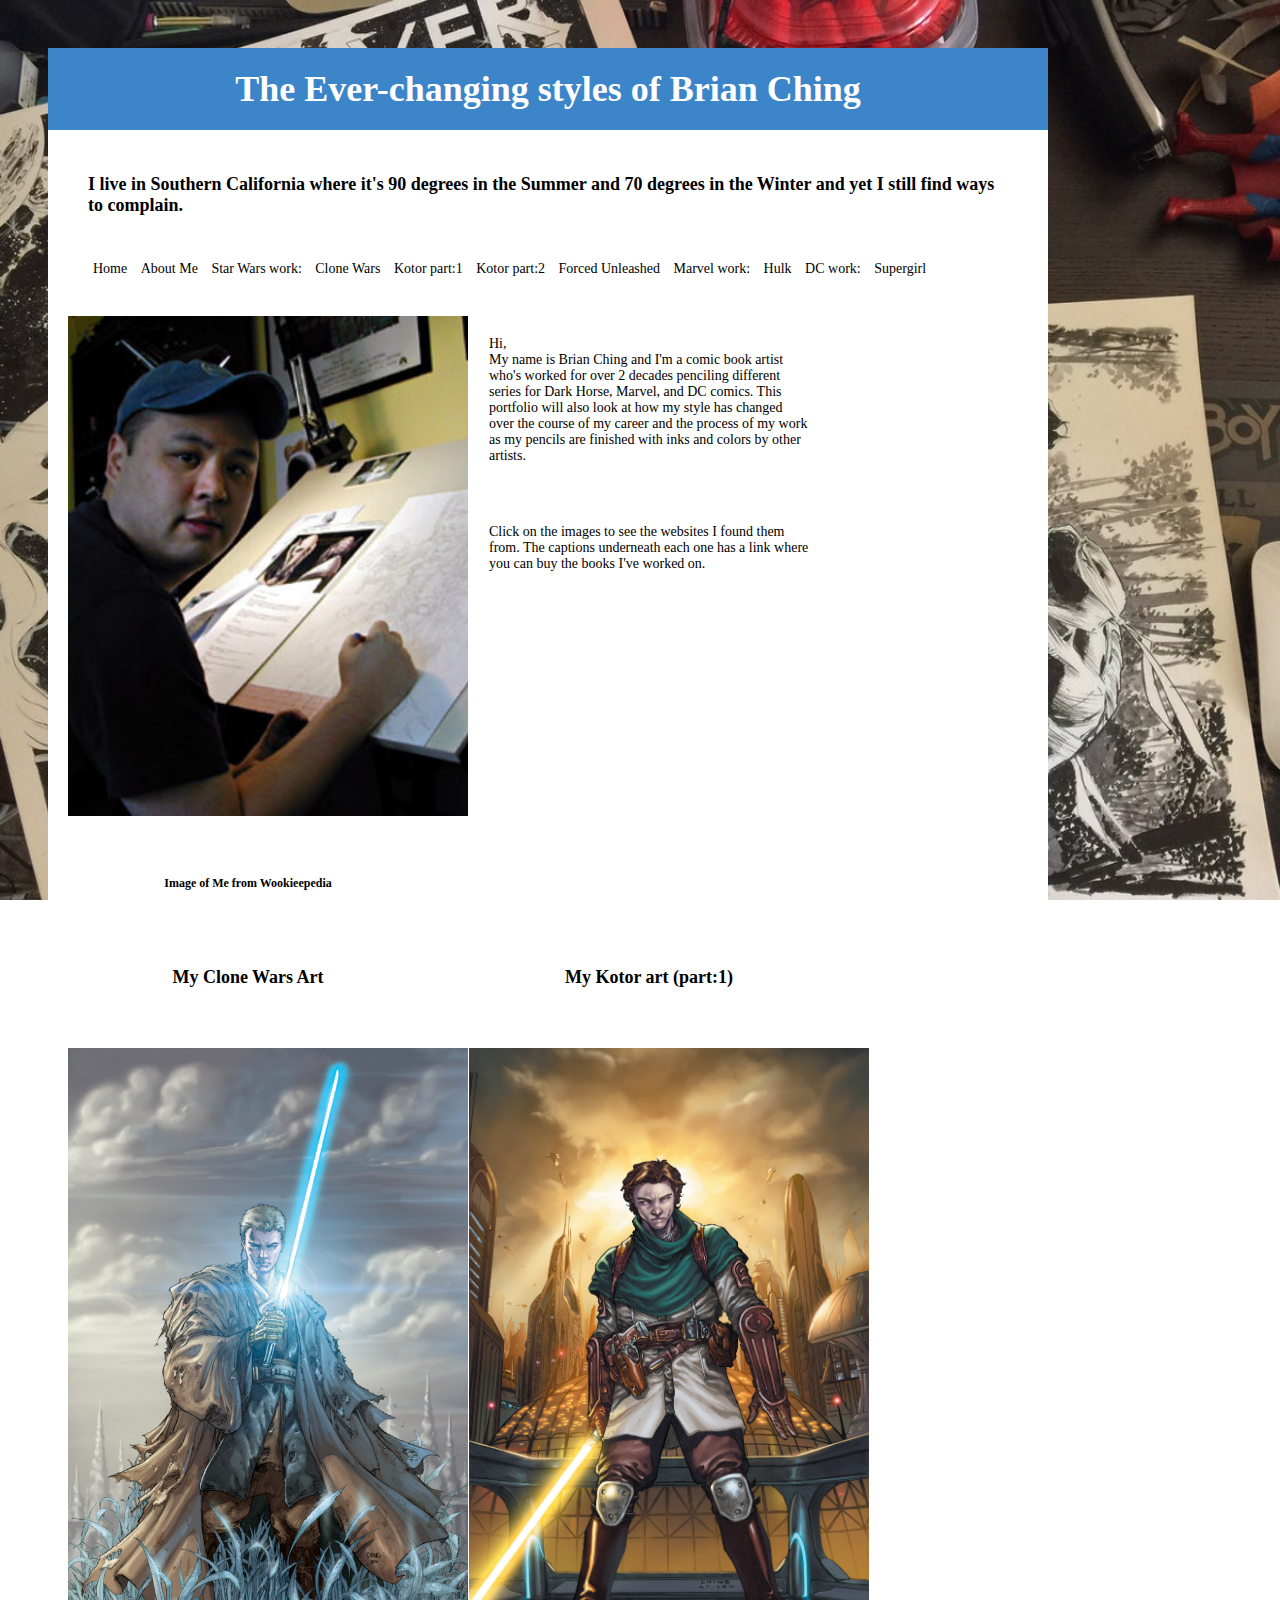
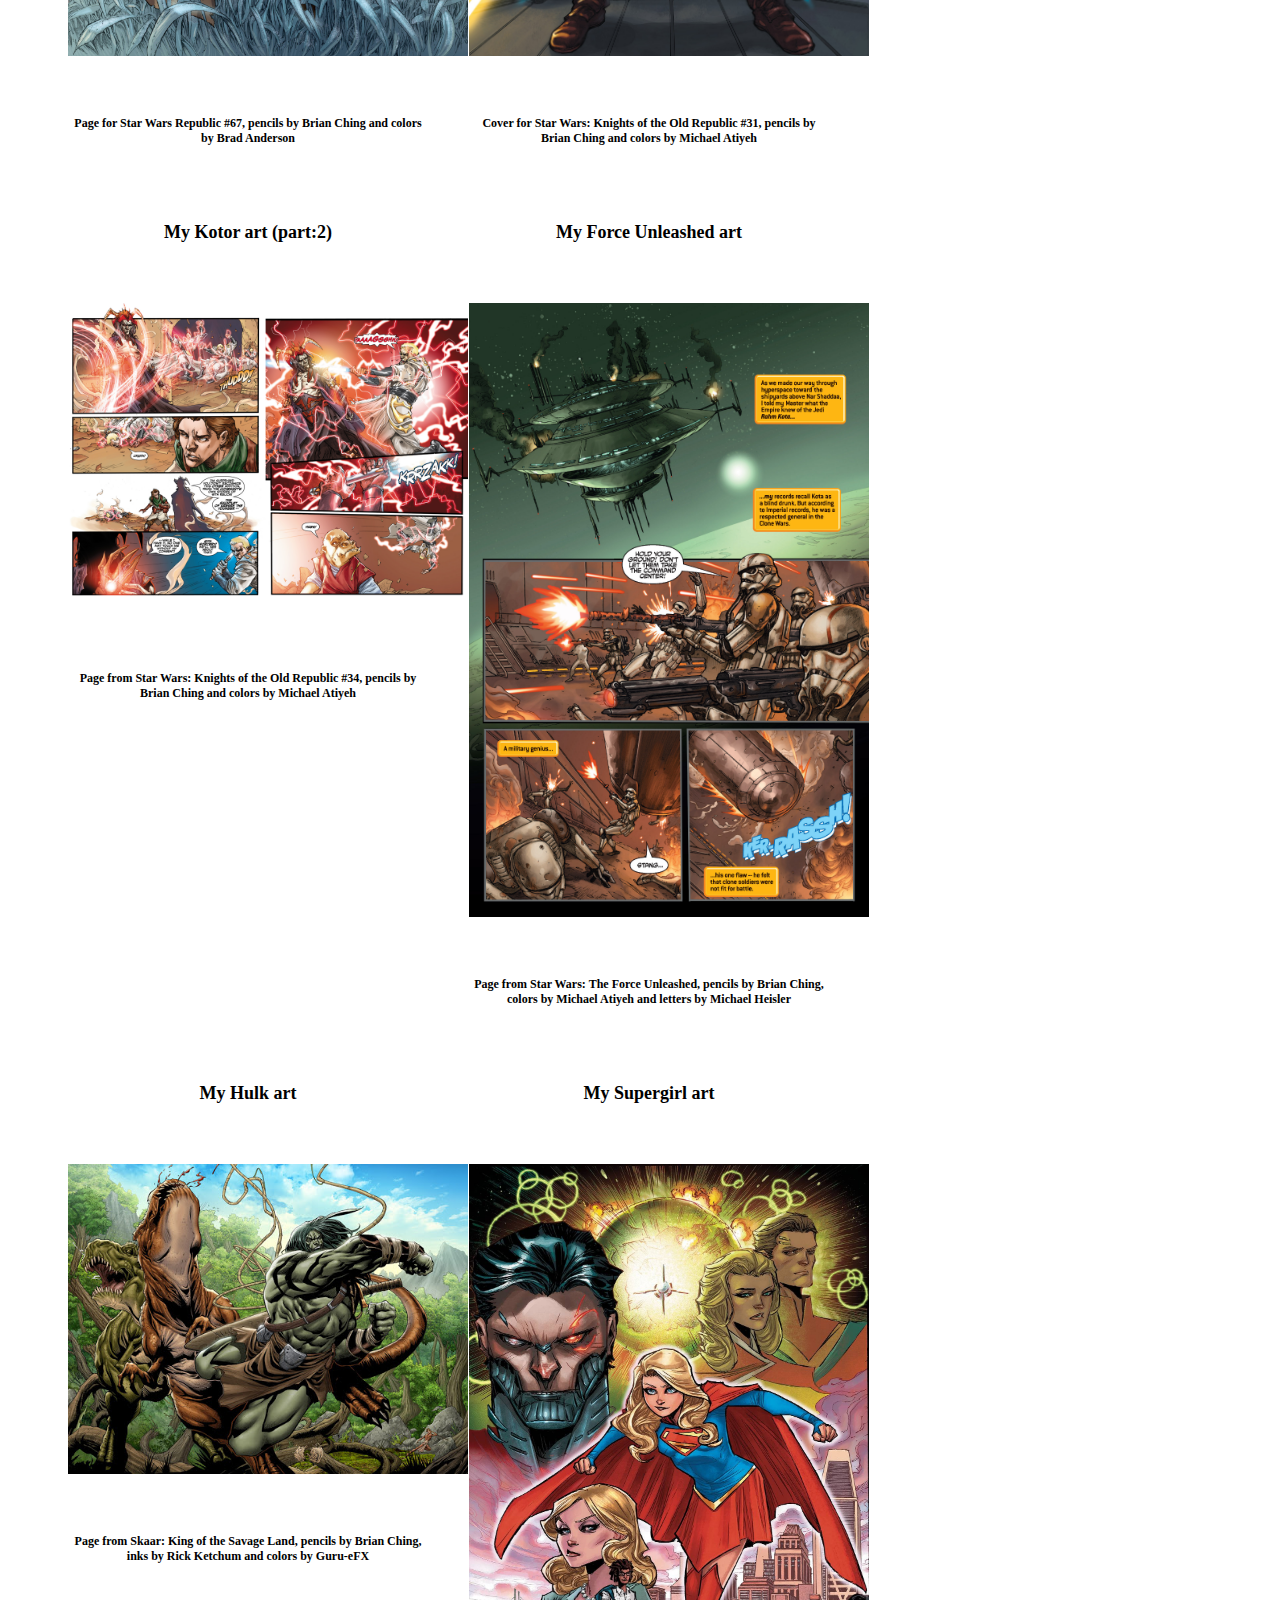
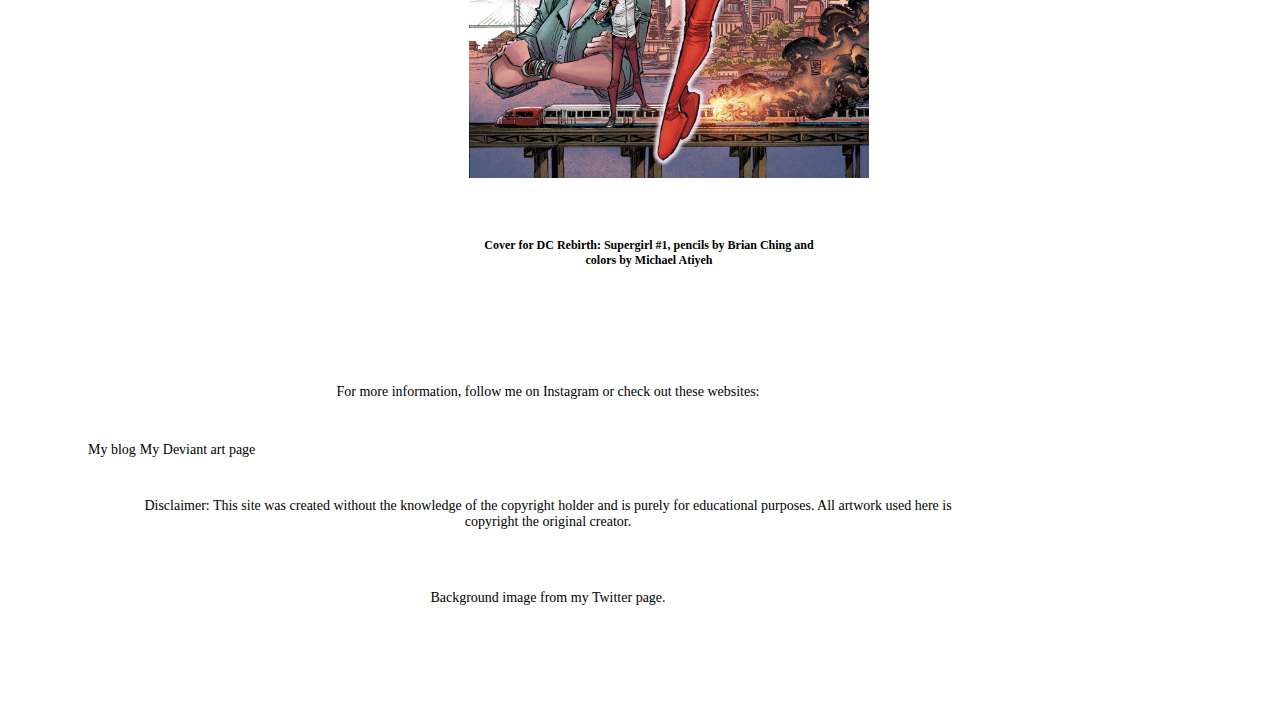
==== commit bbbd39f6: "new version, placing needs work" ====
--- a/index.html
+++ b/index.html
@@ -17,20 +17,20 @@
                 <li><a href="index.html">Home</a></li>
                 <li><a href="aboutme.html">About Me</a></li>
                 <li><a>Star Wars work:</a></li>
-                <li><a href="clone.html">Clone Wars</a></li>
-                <li><a href="kotor1.html">Kotor part:1</a></li>
-                <li><a href="kotor2.html">Kotor part:2</a></li>
-                <li><a href="unleashed.html">Forced Unleashed</a></li>
+                <li><a class="sub" href="clone.html">Clone Wars</a></li>
+                <li><a class="sub" href="kotor1.html">Kotor part:1</a></li>
+                <li><a class="sub" href="kotor2.html">Kotor part:2</a></li>
+                <li><a class="sub" href="unleashed.html">Forced Unleashed</a></li>
                 <li><a>Marvel work:</a></li>
-                <li><a href="skaar.html">Hulk</a></li>
+                <li><a class="sub" href="skaar.html">Hulk</a></li>
                 <li><a>DC work:</a></li>
-                <li><a href="supergirl.html">Supergirl</a></li>
+                <li><a class="sub" href="supergirl.html">Supergirl</a></li>
             </ul>
         </na>
 
         <div class="index1">
             <div class="image1">
-                <a href="https://starwars.fandom.com/wiki/Brian_Ching"><img class="image1" src="images/ching.jpg"></a>
+                <a href="https://starwars.fandom.com/wiki/Brian_Ching"><img class="indeximage" src="images/ching.jpg"></a>
 
                 <h4>Image of Me from <a href="https://starwars.fandom.com/wiki/Brian_Ching">Wookieepedia</a></h4>
             </div>
@@ -47,7 +47,7 @@
         <div class="image1">
         <h3><a href="clone.html">My Clone Wars Art</a></h3>
 
-        <a href="https://starwars.fandom.com/wiki/Republic_67:_Forever_Young"><img src="images/cw2.jpg"></a>
+        <a href="https://starwars.fandom.com/wiki/Republic_67:_Forever_Young"><img class="indeximage" src="images/cw2.jpg"></a>
 
         <h4>Page for <a href="https://www.amazon.com/Star-Republic-Great-Power-Restraint/dp/B0032RFLH0">Star Wars Republic #67</a>, pencils by Brian Ching and colors by Brad Anderson</h4>
     </div>
@@ -55,7 +55,7 @@
     <div class="text1">
         <h3><a href="kotor1.html">My Kotor art (part:1)</a></h3>
 
-        <a href="http://robertmullin.blogspot.com/p/the-old-republic.html"><img src="images/sw2.jpg"></a>
+        <a href="http://robertmullin.blogspot.com/p/the-old-republic.html"><img class="indeximage" src="images/sw2.jpg"></a>
 
         <h4>Cover for <a href="https://www.amazon.com/Star-Wars-Knights-Republic-Turnabout/dp/B07H73RQ31">Star Wars: Knights of the Old Republic #31</a>, pencils by Brian Ching and colors by Michael Atiyeh</h4>
     </div>
@@ -65,7 +65,7 @@
         <div class="image1">
         <h3><a href="kotor2.html">My Kotor art (part:2)</a></h3>
 
-        <a href="https://www.fireden.net/co/thread/77145881/"><img src="images/kotor4.png"></a>
+        <a href="https://www.fireden.net/co/thread/77145881/"><img class="indeximage" src="images/kotor4.png"></a>
 
         <h4>Page from <a href="https://www.amazon.com/Star-Wars-Knights-Republic-2006-2010-ebook/dp/B016B0KQS8/ref=sr_1_2?dchild=1&keywords=knights+of+the+old+republic+%2334&qid=1586544350&s=books&sr=1-2">Star Wars: Knights of the Old Republic #34</a>, pencils by Brian Ching and colors by Michael Atiyeh</h4>
     </div>
@@ -73,7 +73,7 @@
         <div class="text1">
         <h3><a href="unleashed.html">My Force Unleashed art</a></h3>
 
-        <a href="https://viewcomics.me/star-wars-the-force-unleashed/issue-Full/20"><img src="images/tfu2.jpg"></a>
+        <a href="https://viewcomics.me/star-wars-the-force-unleashed/issue-Full/20"><img class="indeximage" src="images/tfu2.jpg"></a>
 
         <h4>Page from <a href="https://www.amazon.com/Force-Unleashed-Star-Wars/dp/1593078919/ref=sr_1_1?dchild=1&keywords=star+wars+force+unleashed+comic&qid=1586544060&s=books&sr=1-1">Star Wars: The Force Unleashed</a>, pencils by Brian Ching, colors by Michael Atiyeh and letters by Michael Heisler</h4>
     </div>
@@ -83,7 +83,7 @@
         <div class="image1">
         <h3><a href="skaar.html">My Hulk art</a></h3>
 
-        <a href="http://www.comicartcommunity.com/gallery/details.php?image_id=46063"><img src="images/skaar2.jpg"></a>
+        <a href="http://www.comicartcommunity.com/gallery/details.php?image_id=46063"><img class="indeximage" src="images/skaar2.jpg"></a>
 
         <h4>Page from <a href="https://www.amazon.com/Skaar-King-Savage-Rob-Williams/dp/0785156941/ref=sr_1_2?dchild=1&keywords=skaar&qid=1586544020&s=books&sr=1-2">Skaar: King of the Savage Land</a>, pencils by Brian Ching, inks by Rick Ketchum and colors by Guru-eFX</h4>
         </div>
@@ -91,7 +91,7 @@
         <div class="text1">
         <h3><a href="supergirl.html">My Supergirl art</a></h3>
 
-        <a href="https://www.amazon.com/Supergirl-1-Brian-Ching/dp/B01LBHSUY8"><img src="images/super.jpg"></a>
+        <a href="https://www.amazon.com/Supergirl-1-Brian-Ching/dp/B01LBHSUY8"><img class="indeximage" src="images/super.jpg"></a>
 
         <h4>Cover for <a href="https://www.amazon.com/Supergirl-1-Brian-Ching/dp/B01LBHSUY8">DC Rebirth: Supergirl #1</a>, pencils by Brian Ching and colors by Michael Atiyeh</h4>
         </div>
@@ -101,9 +101,9 @@
    
             <p>For more information, follow me on Instagram or check out these websites:</p>
    
-            <a href="http://brianching.blogspot.com/">My blog</a>
+            <a class="footp" href="http://brianching.blogspot.com/">My blog</a>
         
-            <a href="https://www.deviantart.com/bching">My Deviant art page</a>
+            <a class="footp" href="https://www.deviantart.com/bching">My Deviant art page</a>
 
             <p>Disclaimer: This site was created without the knowledge of the copyright holder and is purely for educational purposes. All artwork used here is copyright the original creator.</p>
 
--- a/style.css
+++ b/style.css
@@ -4,8 +4,9 @@
     background-color: white;
     padding: 20px;
     min-width: 240px;
-    max-width: 40%;
-    margin: 20px;
+    max-width: 100%;
+    margin: 20px;
+    text-align: center;
 }
 
 ul {
@@ -16,6 +17,7 @@
 li {
     display: inline-block;
     font-family: Source Sans Pro;
+    padding: 5px;
 }
 
 a {
@@ -23,6 +25,12 @@
     text-decoration: none;
 }
 
+a:hover {
+    text-decoration: underline;
+    color: #3c85c9;
+    border-color: #3c85c9;
+}
+
 h1 {
     text-align: center;
     display: block;
@@ -54,6 +62,7 @@
     margin: 20px;
     min-width: 240px;
     max-width: 100%;
+    font-family: Source Sans Pro;
 }
 
 h4 {
@@ -68,7 +77,7 @@
     background-color: white;
     min-width: 280px;
     margin: 40px;
-    max-width: 100%;
+    max-width: 1000px;
     position: relative;
 }
 
@@ -82,12 +91,23 @@
 
 img {
     min-width: 240px;
-    max-width: 40%;
-    margin: 20px;
+    max-width: 960px;
+    margin: 20px;
+    align-content: center;
+    opacity: 1;
+}
+
+img:hover {
+    opacity: 0.5;
 }
 
 #title {
     color: white;
+    opacity: 1;
+}
+
+#title:hover {
+    opacity: 0.8;
 }
 
 footer {
@@ -98,7 +118,7 @@
 
 ol li a {
     opacity: 0;
-    display: block;
+    display: inline-block;
 }
 
 ol li a:hover {
@@ -106,6 +126,7 @@
     opacity: 1;
     display: block;
     background-color: #3c85c9;
+    color: white;
     clear: both;
 }
 
@@ -135,16 +156,24 @@
     font-size: 12px;
 }
 
-.index h4 img p {
+.index h4 img a {
     padding: 20px;
     margin: 0px;
     min-width: 240px;
-    max-width: 100%;
+    max-width: 300px;
+    align-content: center;
+    text-align: center;
+    position: relative;
 }
 
 .index h3 {
     font-size: 18px;
     font-family: Source Sans Pro;
+    align-content: center;
+}
+
+.text1 p {
+    text-align: left;
 }
 
 .foot {
@@ -154,10 +183,21 @@
     padding: 20px;
 }
 
-.foot p a{
+.foot p {
     color: black;
     font-size: 14px;
     align-content: center;
+}
+
+.footp {
+    font-size: 14px;
+    text-align: center;
+    align-content: center;
+}
+
+
+.indeximage{
+    width: 100%;
 }
 
 @font-face {
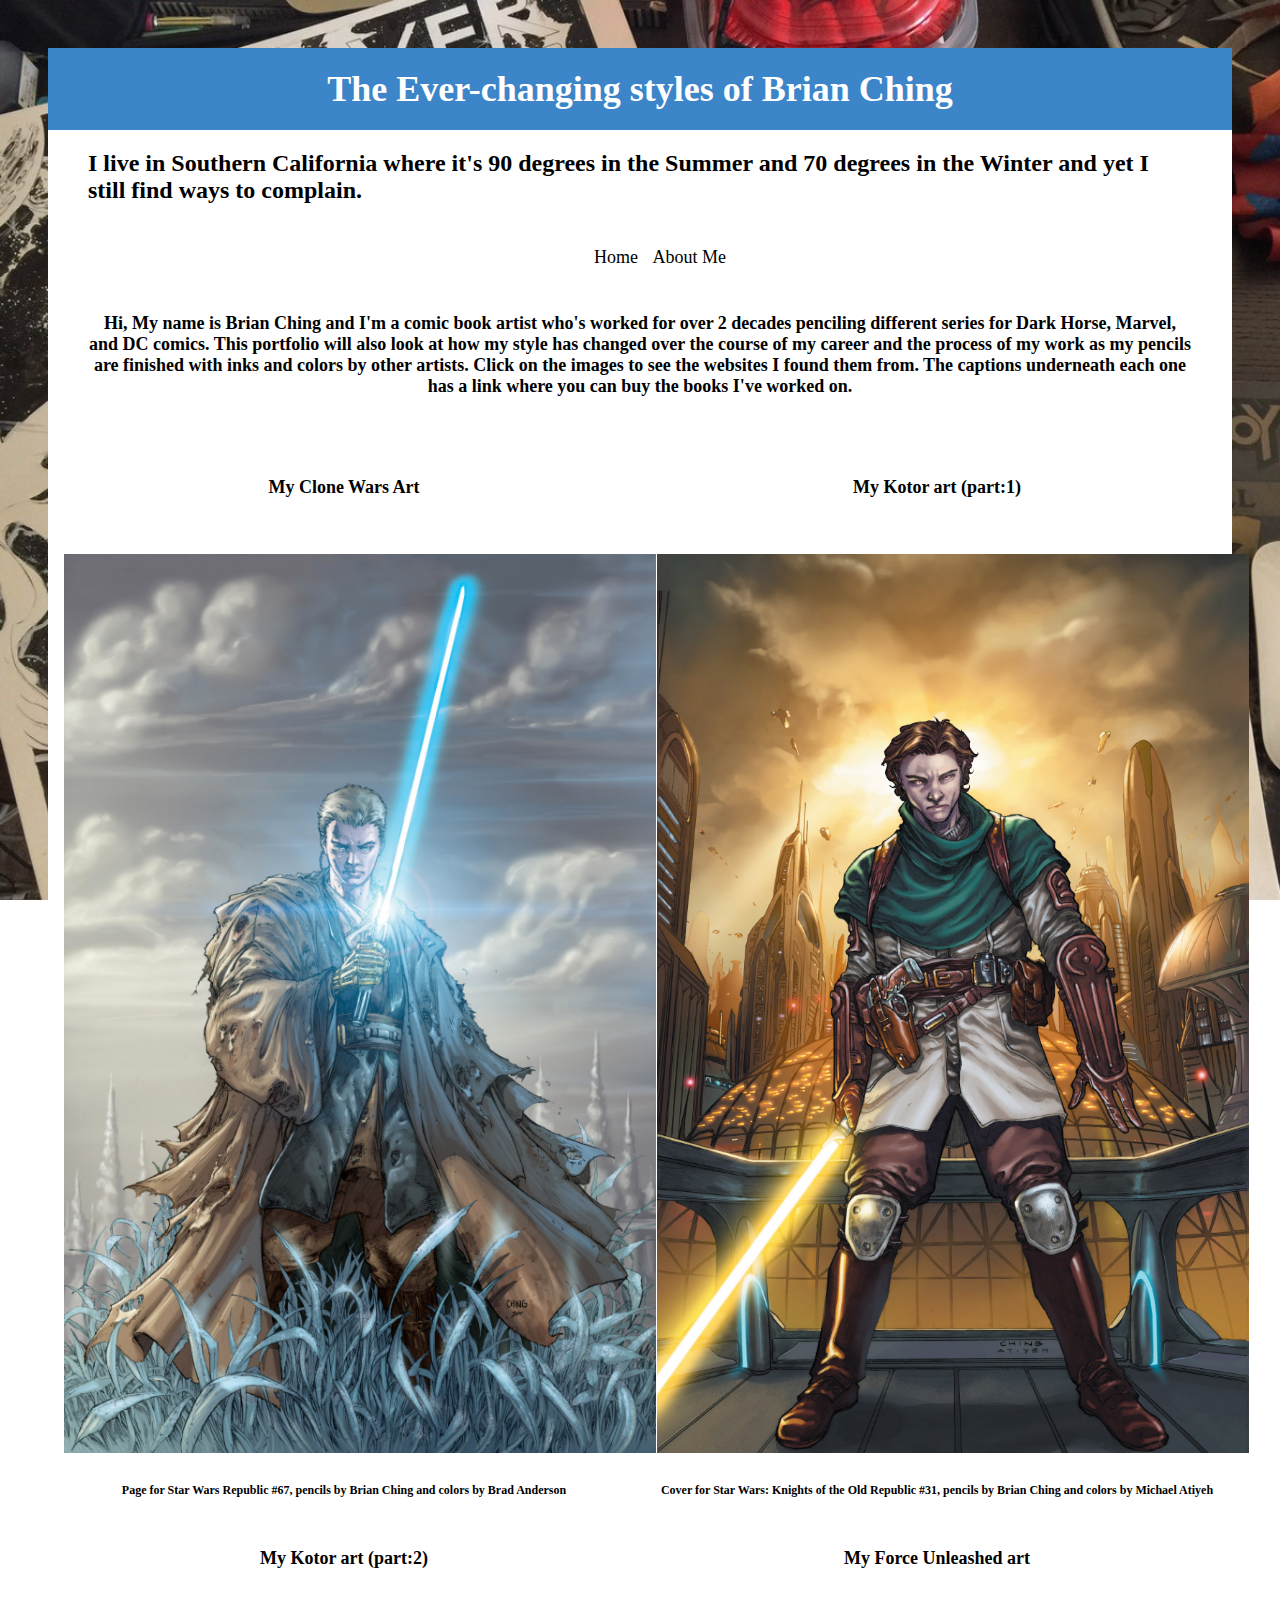
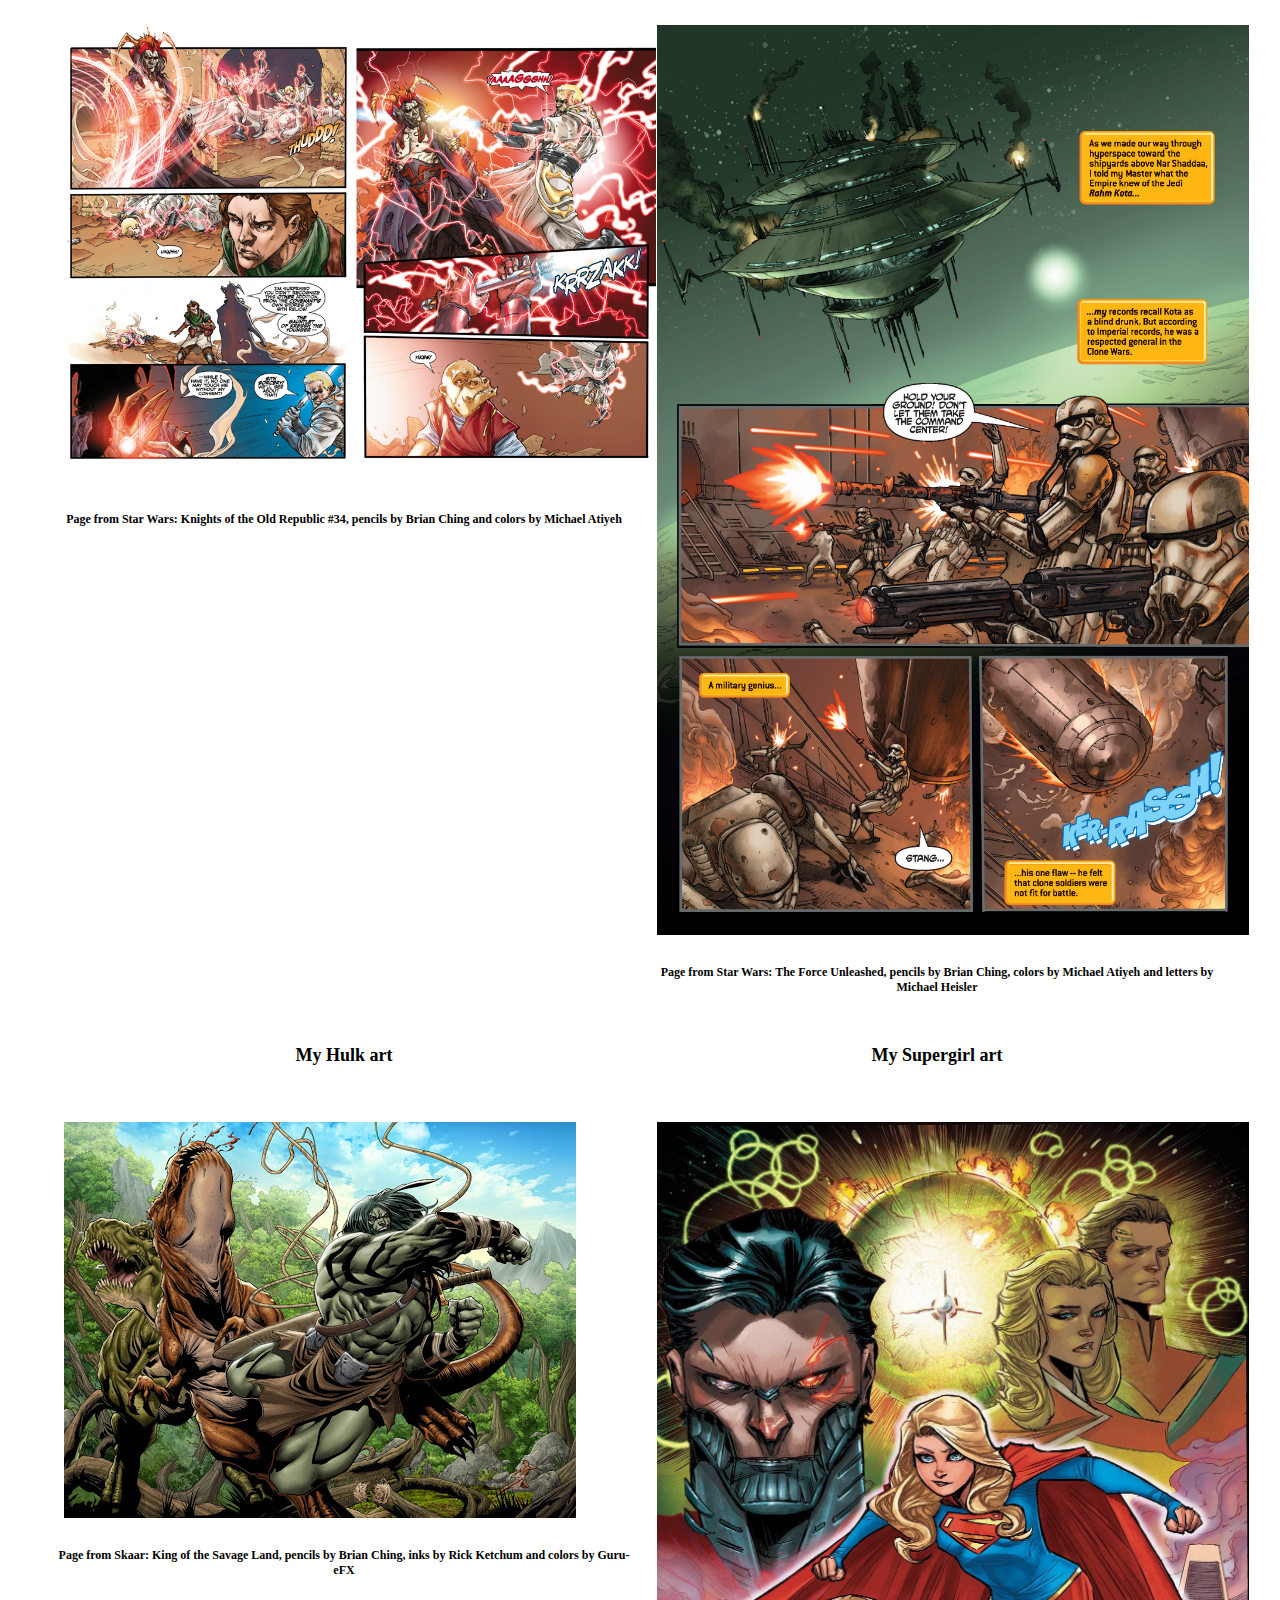
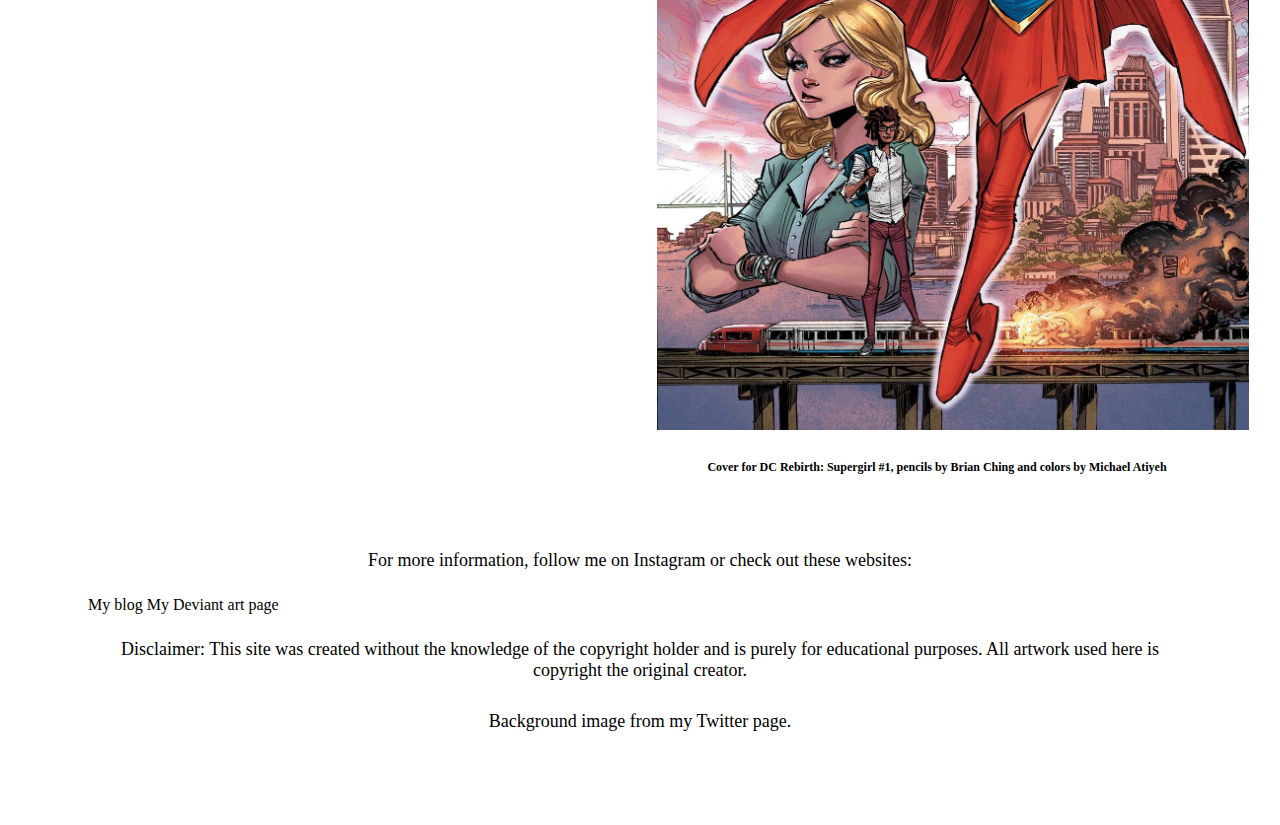
==== commit 645892e6: "clean up" ====
--- a/index.html
+++ b/index.html
@@ -1,114 +1,122 @@
 <!DOCTYPE html>
 <html>
-    <head>
-        <meta name="robots" content="noindex, nofollow">
-        <title>Comic Book Artwork of Brian Ching</title>
-        <link href="style.css" type="text/css" rel="stylesheet">
-    </head>
 
-    <body>
-    
-        <section>
+<head>
+    <meta name="robots" content="noindex, nofollow">
+    <title>Comic Book Artwork of Brian Ching</title>
+    <link href="style.css" type="text/css" rel="stylesheet">
+</head>
+
+<body>
+
+    <section>
         <!-- the content of your page goes here-->
         <h1><a id="title" href="index.html">The Ever-changing styles of Brian Ching</a></h1>
-        <h2>I live in Southern California where it's 90 degrees in the Summer and 70 degrees in the Winter and yet I still find ways to complain.</h2>
+        <h2>I live in Southern California where it's 90 degrees in the Summer and 70 degrees in the Winter and yet I
+            still find ways to complain.</h2>
         <na class="nav">
             <ul>
                 <li><a href="index.html">Home</a></li>
                 <li><a href="aboutme.html">About Me</a></li>
-                <li><a>Star Wars work:</a></li>
-                <li><a class="sub" href="clone.html">Clone Wars</a></li>
-                <li><a class="sub" href="kotor1.html">Kotor part:1</a></li>
-                <li><a class="sub" href="kotor2.html">Kotor part:2</a></li>
-                <li><a class="sub" href="unleashed.html">Forced Unleashed</a></li>
-                <li><a>Marvel work:</a></li>
-                <li><a class="sub" href="skaar.html">Hulk</a></li>
-                <li><a>DC work:</a></li>
-                <li><a class="sub" href="supergirl.html">Supergirl</a></li>
             </ul>
         </na>
 
-        <div class="index1">
-            <div class="image1">
-                <a href="https://starwars.fandom.com/wiki/Brian_Ching"><img class="indeximage" src="images/ching.jpg"></a>
+        <h3>Hi, My name is Brian Ching and I'm a comic book artist who's worked for over 2 decades penciling
+            different series for Dark Horse, Marvel, and DC comics. This portfolio will also look at how my
+            style has changed over the course of my career and the process of my work as my pencils are finished
+            with inks and colors by other artists. Click on the images to see the websites I found them from. The
+            captions underneath each one has a
+            link where you can buy the books I've worked on.</h3>
 
-                <h4>Image of Me from <a href="https://starwars.fandom.com/wiki/Brian_Ching">Wookieepedia</a></h4>
-            </div>
-        
-            <div class="text1">
-                <p>Hi, <br> My name is Brian Ching and I'm a comic book artist who's worked for over 2 decades penciling different series for Dark Horse, Marvel, and DC comics. This portfolio will also look at how my style has changed over the course of my career and the process of my work as my pencils are finished with inks and colors by other artists.</p>
 
-                <p>Click on the images to see the websites I found them from. The captions underneath each one has a link where you can buy the books I've worked on.</p>
+        <div class="row">
+            <div class="left">
+                <h3><a href="clone.html">My Clone Wars Art</a></h3>
+
+                <a href="https://starwars.fandom.com/wiki/Republic_67:_Forever_Young"><img class="indeximage"
+                        src="images/cw2.jpg"></a>
+
+                <h4>Page for <a href="https://www.amazon.com/Star-Republic-Great-Power-Restraint/dp/B0032RFLH0">Star
+                        Wars Republic #67</a>, pencils by Brian Ching and colors by Brad Anderson</h4>
             </div>
 
-    </div>
-    
-    <div class="index1">
-        <div class="image1">
-        <h3><a href="clone.html">My Clone Wars Art</a></h3>
+            <div class="right">
+                <h3><a href="kotor1.html">My Kotor art (part:1)</a></h3>
 
-        <a href="https://starwars.fandom.com/wiki/Republic_67:_Forever_Young"><img class="indeximage" src="images/cw2.jpg"></a>
+                <a href="http://robertmullin.blogspot.com/p/the-old-republic.html"><img class="indeximage"
+                        src="images/sw2.jpg"></a>
 
-        <h4>Page for <a href="https://www.amazon.com/Star-Republic-Great-Power-Restraint/dp/B0032RFLH0">Star Wars Republic #67</a>, pencils by Brian Ching and colors by Brad Anderson</h4>
-    </div>
-    
-    <div class="text1">
-        <h3><a href="kotor1.html">My Kotor art (part:1)</a></h3>
-
-        <a href="http://robertmullin.blogspot.com/p/the-old-republic.html"><img class="indeximage" src="images/sw2.jpg"></a>
-
-        <h4>Cover for <a href="https://www.amazon.com/Star-Wars-Knights-Republic-Turnabout/dp/B07H73RQ31">Star Wars: Knights of the Old Republic #31</a>, pencils by Brian Ching and colors by Michael Atiyeh</h4>
-    </div>
-    </div>
-    
-    <div class="index1">
-        <div class="image1">
-        <h3><a href="kotor2.html">My Kotor art (part:2)</a></h3>
-
-        <a href="https://www.fireden.net/co/thread/77145881/"><img class="indeximage" src="images/kotor4.png"></a>
-
-        <h4>Page from <a href="https://www.amazon.com/Star-Wars-Knights-Republic-2006-2010-ebook/dp/B016B0KQS8/ref=sr_1_2?dchild=1&keywords=knights+of+the+old+republic+%2334&qid=1586544350&s=books&sr=1-2">Star Wars: Knights of the Old Republic #34</a>, pencils by Brian Ching and colors by Michael Atiyeh</h4>
-    </div>
-    
-        <div class="text1">
-        <h3><a href="unleashed.html">My Force Unleashed art</a></h3>
-
-        <a href="https://viewcomics.me/star-wars-the-force-unleashed/issue-Full/20"><img class="indeximage" src="images/tfu2.jpg"></a>
-
-        <h4>Page from <a href="https://www.amazon.com/Force-Unleashed-Star-Wars/dp/1593078919/ref=sr_1_1?dchild=1&keywords=star+wars+force+unleashed+comic&qid=1586544060&s=books&sr=1-1">Star Wars: The Force Unleashed</a>, pencils by Brian Ching, colors by Michael Atiyeh and letters by Michael Heisler</h4>
-    </div>
-</div>
-
-        <div class="index1">
-        <div class="image1">
-        <h3><a href="skaar.html">My Hulk art</a></h3>
-
-        <a href="http://www.comicartcommunity.com/gallery/details.php?image_id=46063"><img class="indeximage" src="images/skaar2.jpg"></a>
-
-        <h4>Page from <a href="https://www.amazon.com/Skaar-King-Savage-Rob-Williams/dp/0785156941/ref=sr_1_2?dchild=1&keywords=skaar&qid=1586544020&s=books&sr=1-2">Skaar: King of the Savage Land</a>, pencils by Brian Ching, inks by Rick Ketchum and colors by Guru-eFX</h4>
+                <h4>Cover for <a href="https://www.amazon.com/Star-Wars-Knights-Republic-Turnabout/dp/B07H73RQ31">Star
+                        Wars: Knights of the Old Republic #31</a>, pencils by Brian Ching and colors by Michael Atiyeh
+                </h4>
+            </div>
         </div>
 
-        <div class="text1">
-        <h3><a href="supergirl.html">My Supergirl art</a></h3>
+        <div class="row">
+            <div class="left">
+                <h3><a href="kotor2.html">My Kotor art (part:2)</a></h3>
 
-        <a href="https://www.amazon.com/Supergirl-1-Brian-Ching/dp/B01LBHSUY8"><img class="indeximage" src="images/super.jpg"></a>
+                <a href="https://www.fireden.net/co/thread/77145881/"><img class="indeximage"
+                        src="images/kotor4.png"></a>
 
-        <h4>Cover for <a href="https://www.amazon.com/Supergirl-1-Brian-Ching/dp/B01LBHSUY8">DC Rebirth: Supergirl #1</a>, pencils by Brian Ching and colors by Michael Atiyeh</h4>
+                <h4>Page from <a
+                        href="https://www.amazon.com/Star-Wars-Knights-Republic-2006-2010-ebook/dp/B016B0KQS8/ref=sr_1_2?dchild=1&keywords=knights+of+the+old+republic+%2334&qid=1586544350&s=books&sr=1-2">Star
+                        Wars: Knights of the Old Republic #34</a>, pencils by Brian Ching and colors by Michael Atiyeh
+                </h4>
+            </div>
+
+            <div class="right">
+                <h3><a href="unleashed.html">My Force Unleashed art</a></h3>
+
+                <a href="https://viewcomics.me/star-wars-the-force-unleashed/issue-Full/20"><img class="indeximage"
+                        src="images/tfu2.jpg"></a>
+
+                <h4>Page from <a
+                        href="https://www.amazon.com/Force-Unleashed-Star-Wars/dp/1593078919/ref=sr_1_1?dchild=1&keywords=star+wars+force+unleashed+comic&qid=1586544060&s=books&sr=1-1">Star
+                        Wars: The Force Unleashed</a>, pencils by Brian Ching, colors by Michael Atiyeh and letters by
+                    Michael Heisler</h4>
+            </div>
         </div>
-    </div>
+
+        <div class="row">
+            <div class="left">
+                <h3><a href="skaar.html">My Hulk art</a></h3>
+
+                <a href="http://www.comicartcommunity.com/gallery/details.php?image_id=46063"><img class="indeximage"
+                        src="images/skaar2.jpg"></a>
+
+                <h4>Page from <a
+                        href="https://www.amazon.com/Skaar-King-Savage-Rob-Williams/dp/0785156941/ref=sr_1_2?dchild=1&keywords=skaar&qid=1586544020&s=books&sr=1-2">Skaar:
+                        King of the Savage Land</a>, pencils by Brian Ching, inks by Rick Ketchum and colors by Guru-eFX
+                </h4>
+            </div>
+
+            <div class="right">
+                <h3><a href="supergirl.html">My Supergirl art</a></h3>
+
+                <a href="https://www.amazon.com/Supergirl-1-Brian-Ching/dp/B01LBHSUY8"><img class="indeximage"
+                        src="images/super.jpg"></a>
+
+                <h4>Cover for <a href="https://www.amazon.com/Supergirl-1-Brian-Ching/dp/B01LBHSUY8">DC Rebirth:
+                        Supergirl #1</a>, pencils by Brian Ching and colors by Michael Atiyeh</h4>
+            </div>
+        </div>
 
         <footer class="foot">
-   
+
             <p>For more information, follow me on Instagram or check out these websites:</p>
-   
+
             <a class="footp" href="http://brianching.blogspot.com/">My blog</a>
-        
+
             <a class="footp" href="https://www.deviantart.com/bching">My Deviant art page</a>
 
-            <p>Disclaimer: This site was created without the knowledge of the copyright holder and is purely for educational purposes. All artwork used here is copyright the original creator.</p>
+            <p>Disclaimer: This site was created without the knowledge of the copyright holder and is purely for
+                educational purposes. All artwork used here is copyright the original creator.</p>
 
-            <p>Background image from my <a href="https://twitter.com/chingbrian/status/1060637676510953472/photo/1">Twitter page.</a></p>
+            <p>Background image from my <a
+                    href="https://twitter.com/chingbrian/status/1060637676510953472/photo/1">Twitter page.</a></p>
         </footer>
     </section>
-    </body>
-</html>
+</body>
+
+</html>--- a/style.css
+++ b/style.css
@@ -1,6 +1,6 @@
 p {
     color: black;
-    font-size: 14px;
+    font-size: 18px;
     background-color: white;
     padding: 20px;
     min-width: 240px;
@@ -10,8 +10,9 @@
 }
 
 ul {
-    font-size: 14px;
+    font-size: 18px;
     list-style: none;
+    text-align: center;
 }
 
 li {
@@ -19,6 +20,7 @@
     font-family: Source Sans Pro;
     padding: 5px;
 }
+
 
 a {
     color: black;
@@ -40,21 +42,20 @@
     min-width: 240px;
     max-width: 100%;
     font-family: Source Sans Pro;
+    margin-bottom: 0em;
 }
 
 h2 {
-    background-color: white;
-    padding: 20px;
-    font-size: 18px;
+    padding: 20px 40px 20px 40px;
+    font-size: 24px;
     max-width: 100%;
-    margin: 20px;
+    margin: 0em;
     min-width: 240px;
     display: block;
     font-family: Source Sans Pro;
 }
 
 h3 {
-    background-color: white;
     display: block;
     padding: 20px;
     text-align: center;
@@ -66,10 +67,9 @@
 }
 
 h4 {
-    background-color: white;
     padding: 20px;
     text-align: center;
-    font-size: 14px;
+    font-size: 18px;
     min-width: 240px;
 }
 
@@ -77,24 +77,24 @@
     background-color: white;
     min-width: 280px;
     margin: 40px;
-    max-width: 1000px;
-    position: relative;
+    max-width: 100%;
+     
 }
 
 body {
     background-image: url("images/background.jpg");
-    position: relative;
+     
     background-size: 100%;
     background-attachment: fixed;
     display: inline-block;
 }
 
 img {
-    min-width: 240px;
-    max-width: 960px;
-    margin: 20px;
+    max-width: 100%;
+    margin: 1em;
     align-content: center;
     opacity: 1;
+     
 }
 
 img:hover {
@@ -116,63 +116,49 @@
     max-width: 100%;
 }
 
-ol li a {
-    opacity: 0;
-    display: inline-block;
+.left {
+    grid-area: image;
+    display: block;
+     
+    width: auto;
 }
 
-ol li a:hover {
-    visibility: visible;
-    opacity: 1;
-    display: block;
-    background-color: #3c85c9;
-    color: white;
-    clear: both;
-}
-
-.image1 {
-    grid-area: image;
-    display: block;
-    position: relative;
-    width: 100%;
-}
-
-.text1 {
+.right {
     grid-area: text;
     display: block;
-    position: relative;
+     
     width: auto;
     padding: 0%;
 }
 
-.index1 {
+.row {
     display: grid;
-    grid-template-columns: 40% 40%;
+    grid-template-columns: 50% 50%;
     gap: 1px 1px;
     grid-template-areas: "image text";
+     
 }
 
-.index1 h4 {
+.row h4 {
     font-size: 12px;
 }
 
-.index h4 img a {
-    padding: 20px;
+.row h4 {
+    padding: 10px;
     margin: 0px;
     min-width: 240px;
-    max-width: 300px;
+    max-width: 100%;
     align-content: center;
     text-align: center;
-    position: relative;
 }
 
-.index h3 {
+.row h3 {
     font-size: 18px;
     font-family: Source Sans Pro;
     align-content: center;
 }
 
-.text1 p {
+.right p {
     text-align: left;
 }
 
@@ -185,20 +171,21 @@
 
 .foot p {
     color: black;
-    font-size: 14px;
     align-content: center;
+    padding: 5px;
 }
 
 .footp {
-    font-size: 14px;
     text-align: center;
     align-content: center;
 }
 
 
 .indeximage{
-    width: 100%;
+    min-width: 5rem;
+    align-content: center;
 }
+
 
 @font-face {
     font-family: Source Sans Pro;
